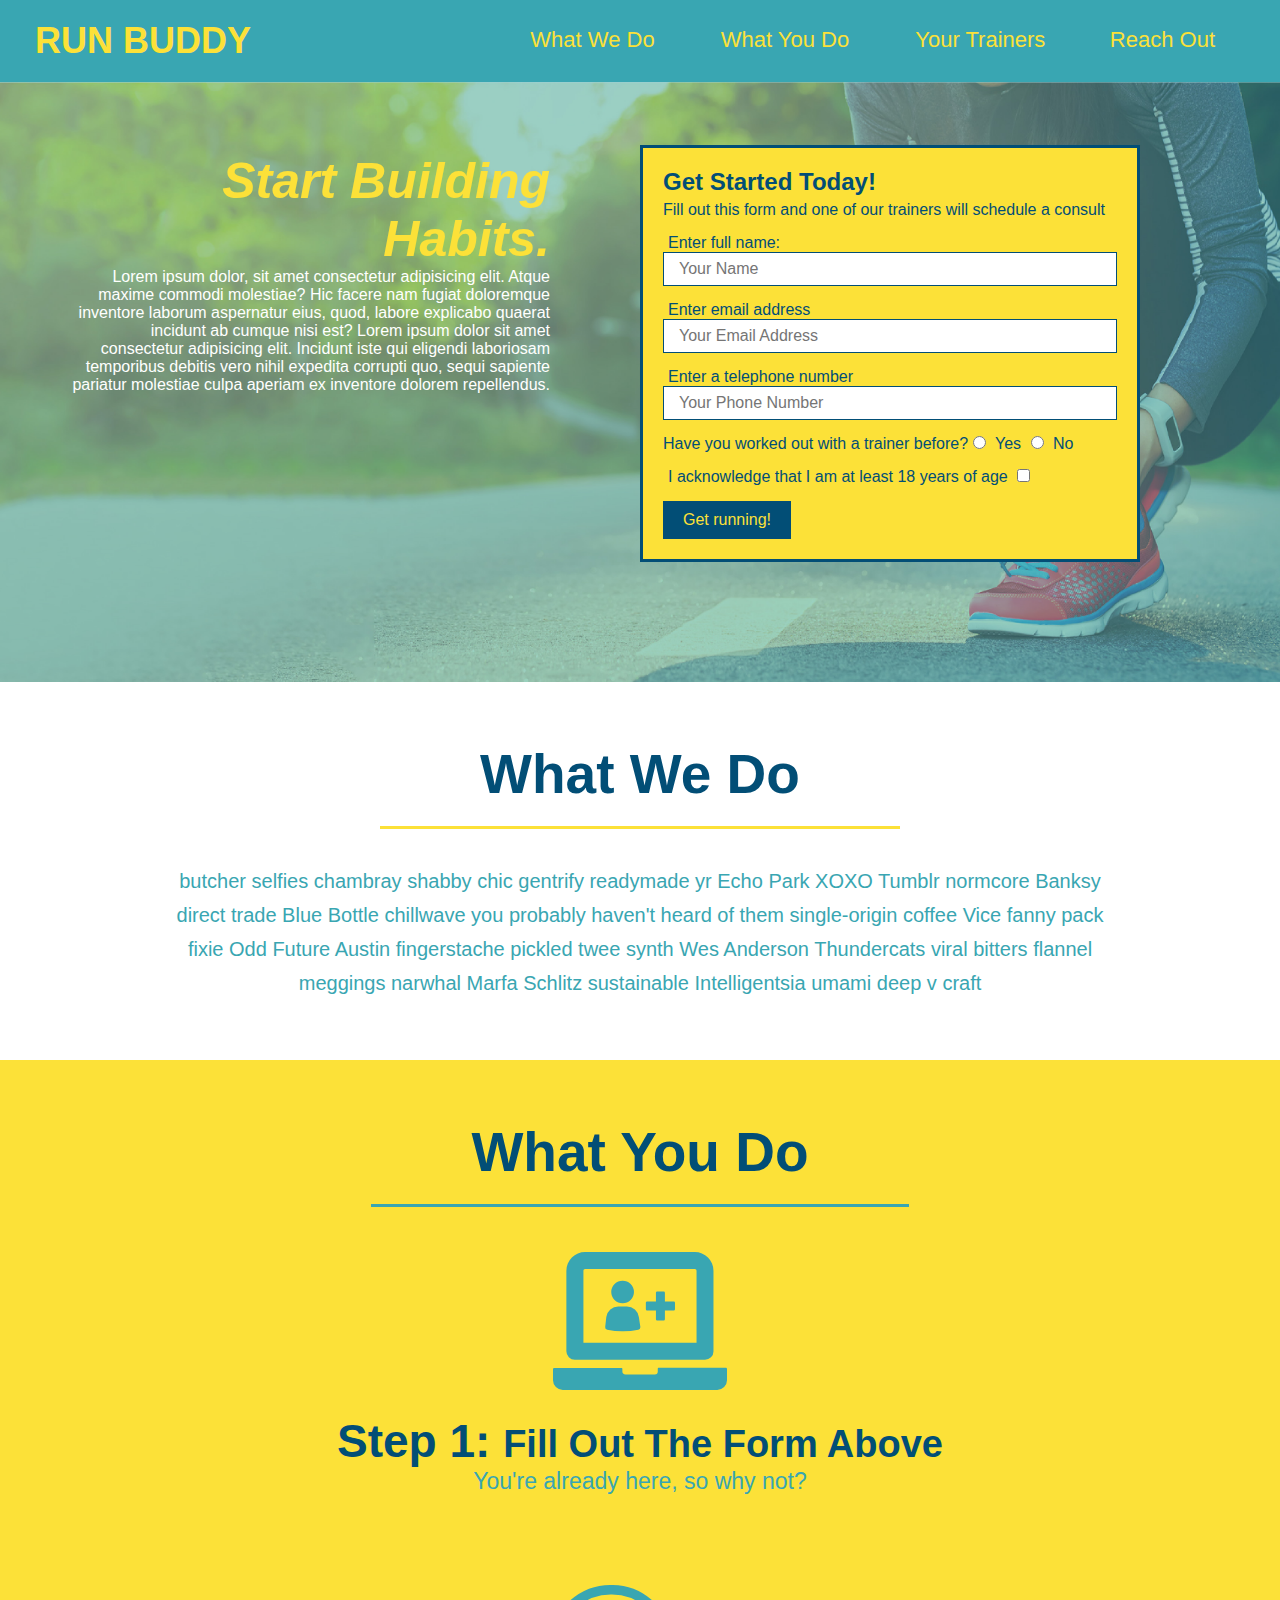
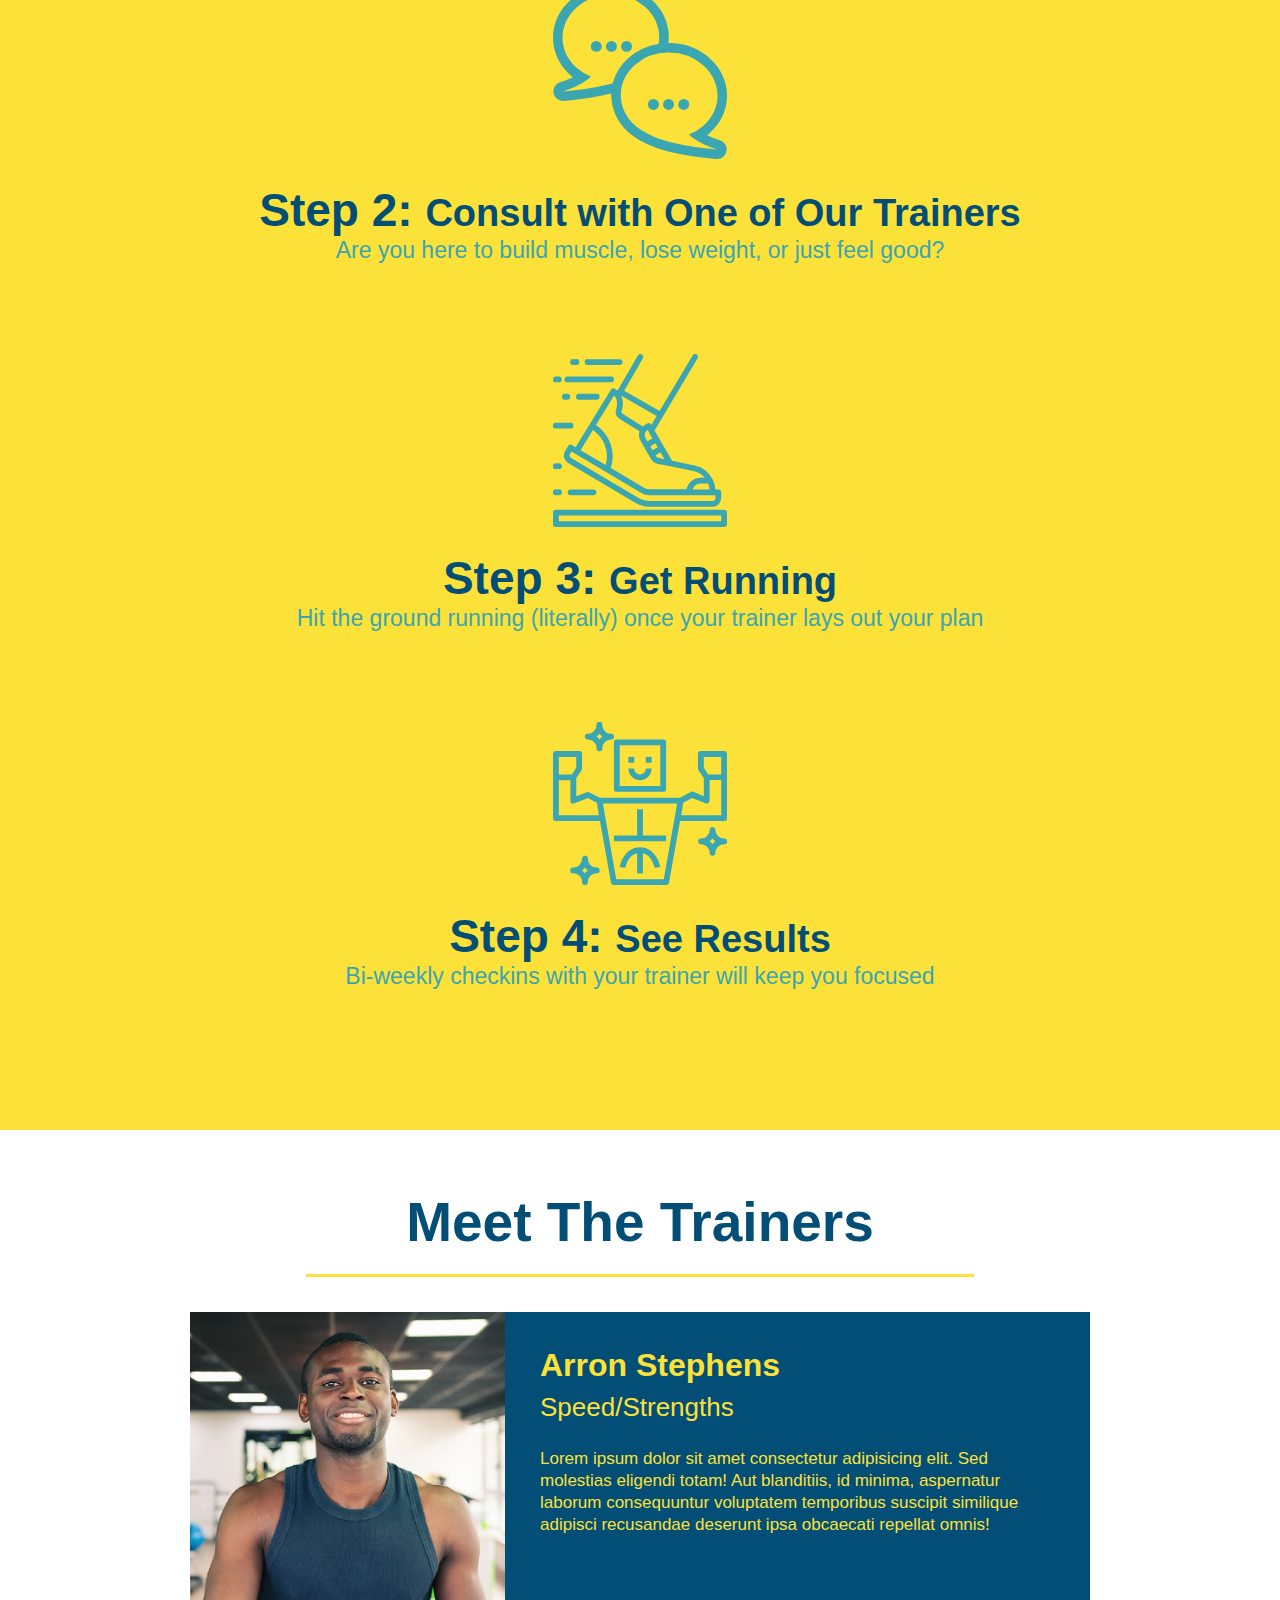
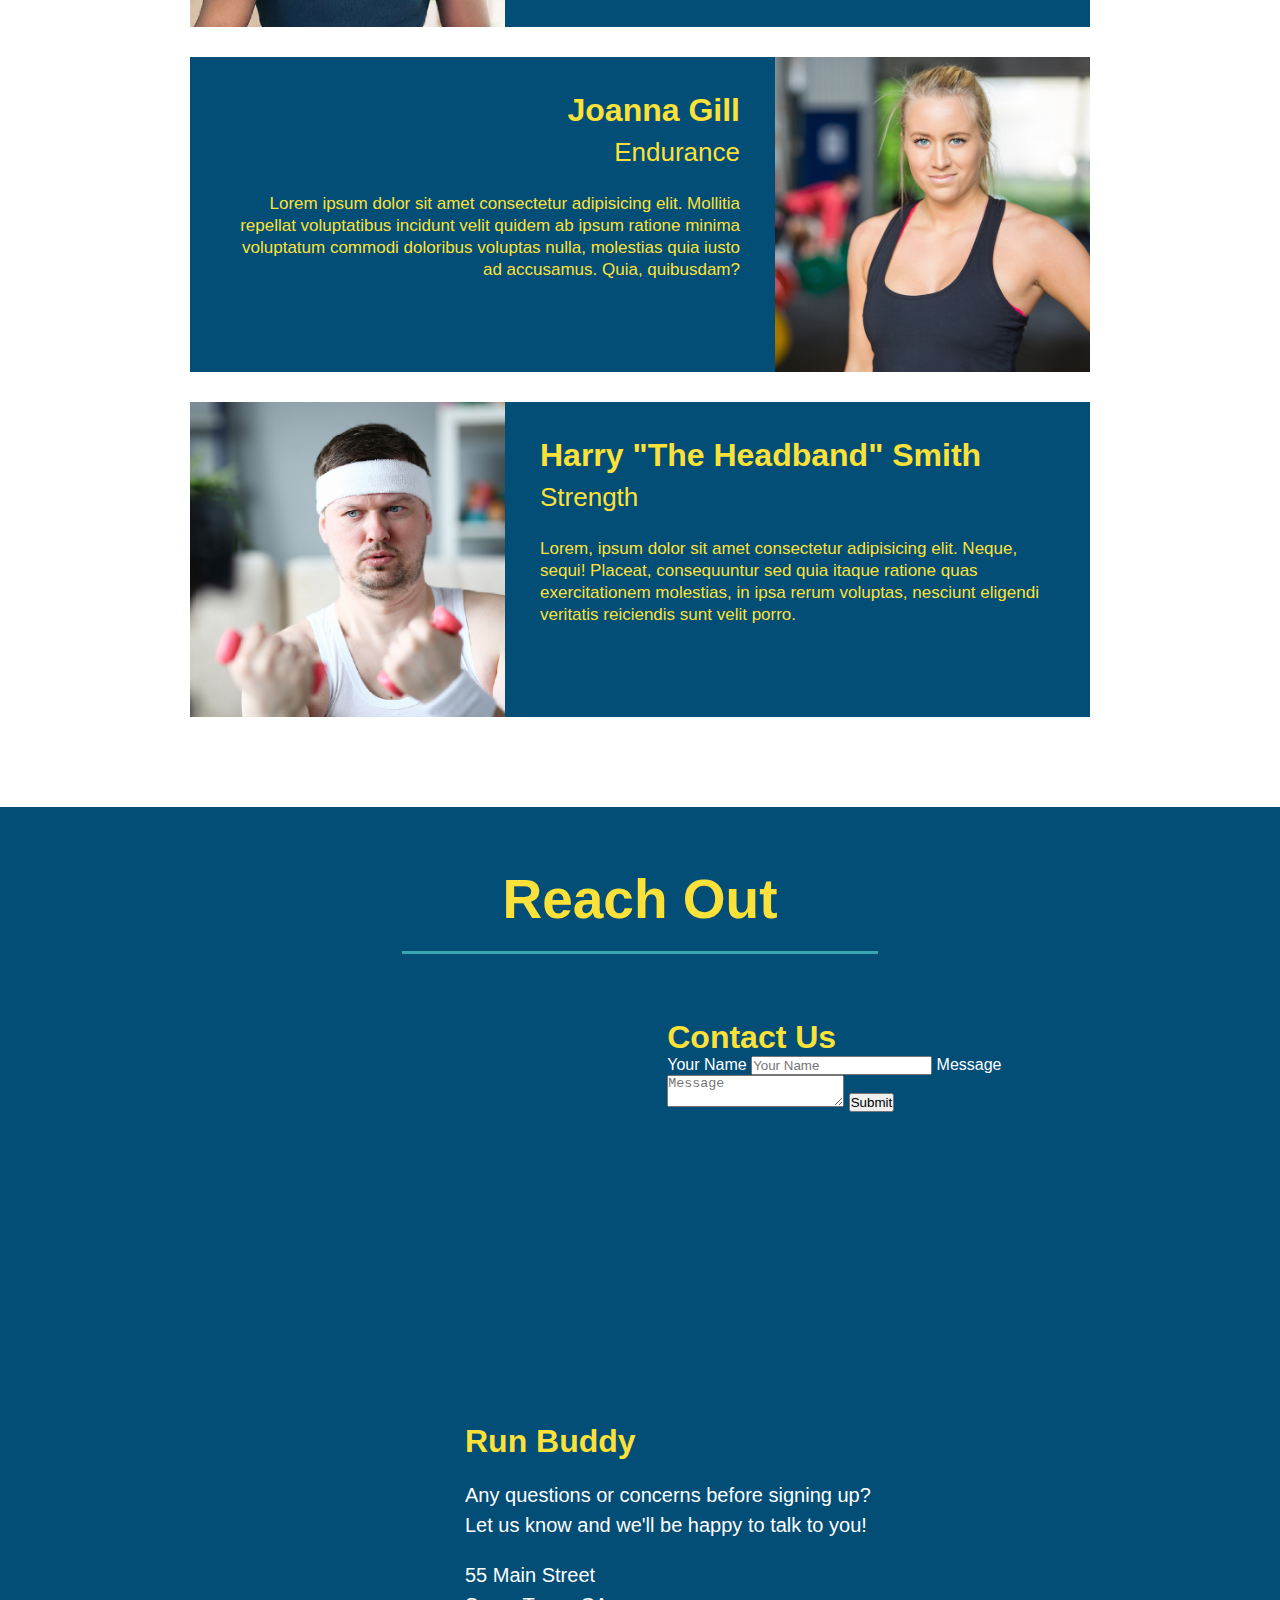
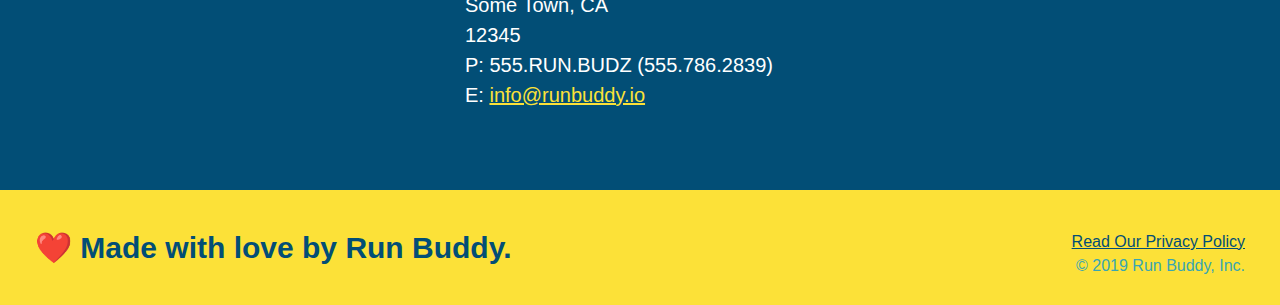
==== index.html @ f9da1b20 "add contact form" ====
<!DOCTYPE html>
<html lang="en">

<head>
    <meta charset="UTF-8" />
    <title> Run Buddy </title>
    <link rel="stylesheet" href="./assets/css/style.css"/>
</head>

<body>
<!-- navigation-->
    <header>
        <h1> 
            <a href="/">RUN BUDDY</a>
        </h1>
        <nav>
            <!--unordered list element-->
            <ul>
                <!--list item element-->
                <li>
                    <!-- anchor element-->
                    <a href="#what-we-do"> What We Do </a>
                </li>
                <li>
                    <a href="#what-you-do"> What You Do </a>
                </li>
                <li>
                    <a href="#your-trainers">Your Trainers</a>
                </li>
                <li>
                    <a href="#reach-out"> Reach Out</a>
                </li>
            </ul>
        </nav>
    </header>

<!--hero/jumbotron-->
    <section class="hero">
        <div class="hero-text">
            <h1> Start Building <br> Habits. </h1>
            <p> Lorem ipsum dolor, sit amet consectetur adipisicing elit. Atque maxime commodi molestiae? Hic facere nam fugiat doloremque inventore laborum aspernatur eius, quod, labore explicabo quaerat incidunt ab cumque nisi est? Lorem ipsum dolor sit amet consectetur adipisicing elit. Incidunt iste qui eligendi laboriosam temporibus debitis vero nihil expedita corrupti quo, sequi sapiente pariatur molestiae culpa aperiam ex inventore dolorem repellendus.</p>
        </div>
        <div class="hero-form">
            <h3> Get Started Today! </h3>
            <p> Fill out this form and one of our trainers will schedule a consult</p>
            <!--Add form element-->
            <form>
                <label for="name"> Enter full name: </label>
                <input type="text" placeholder="Your Name" name="name" id="name" class="form-input"/>
            
                <label for="email"> Enter email address </label>
                <input type="email" placeholder="Your Email Address" name="email" id="email" class="form-input"/>
                
                <label for="phone"> Enter a telephone number </label>
                <input type="tel" placeholder="Your Phone Number" name="phone" id="phone" class="form-input"/>
                <p>
                    Have you worked out with a trainer before?
                    <input type="radio" name="trainer-confirm" id="trainer-yes"/>
                    <label for="trainer-yes"> Yes </label>

                    <input type="radio" name="trainer-confirm" id="trainer-no"/>
                    <label for="trainer-no"> No </label>

                </p>
                <p>
                    <label for="age">I acknowledge that I am at least 18 years of age</label>
                    <input type="checkbox" name="age-18" id="age"/>
                </p>
                <button type="submit">
                    Get running!
                </button>    
            </form>
        </div>
    </section>


    <!--"What We Do" section-->
    <section id="what-we-do" class="intro">
        <h2 class="section-title primary-border">What We Do</h2>
        <p>
            butcher selfies chambray shabby chic gentrify readymade yr Echo Park XOXO Tumblr normcore Banksy direct trade Blue Bottle chillwave you probably haven't heard of them single-origin coffee Vice fanny pack fixie Odd Future Austin fingerstache pickled twee synth Wes Anderson Thundercats viral bitters flannel meggings narwhal Marfa Schlitz sustainable Intelligentsia umami deep v craft
        </p>
     </section>

    <!-- "What You Do" section-->
    <section id="what-you-do" class ="steps">
        <h2 class="section-title secondary-border"> What You Do </h2>
        <div>
            <img src="./assets/images/step-1.svg" alt=""/>
            <h3> Step 1: <span>Fill Out The Form Above</span></h3>
            <p> You're already here, so why not?</p>
        </div>

        <div>
            <img src="./assets/images/step-2.svg" alt=""/>
            <h3> Step 2: <span>Consult with One of Our Trainers</span></h3>
            <p> Are you here to build muscle, lose weight, or just feel good?</p>
        </div>
        <div>
            <img src="./assets/images/step-3.svg" alt=""/>
            <h3> Step 3: <span>Get Running </span></h3>
            <p> Hit the ground running (literally) once your trainer lays out your plan</p>
        </div>

        <div>
            <img src="./assets/images/step-4.svg" alt="">
            <h3>Step 4: <span>See Results</span></h3>
            <p> Bi-weekly checkins with your trainer will keep you focused </p>
        </div>
    </section>

    <!-- Meet the trainers section-->
    <section id="your-trainers" class="trainers">
        <h2 class="section-title primary-border"> Meet The Trainers</h2>
        <article class="trainer">
            <img src="./assets/images/trainer-1.jpg" alt="Arron Stephens in his workout clothes, ready to pump iron"/>
            <div class="trainer-bio text-left">
                <h3> Arron Stephens</h3>
                <h4>Speed/Strengths</h4>
                <p>
                    Lorem ipsum dolor sit amet consectetur adipisicing elit. Sed molestias eligendi totam! Aut blanditiis, id minima, aspernatur laborum consequuntur voluptatem temporibus suscipit similique adipisci recusandae deserunt ipsa obcaecati repellat omnis!
                </p>
            </div>
        </article>
        <!--2nd trainer-->
        <article class="trainer">
            <div class="trainer-bio text-right">
                <h3>Joanna Gill</h3>
                <h4>Endurance</h4>
                <p>
                    Lorem ipsum dolor sit amet consectetur adipisicing elit. Mollitia repellat voluptatibus incidunt velit quidem ab ipsum ratione minima voluptatum commodi doloribus voluptas nulla, molestias quia iusto ad accusamus. Quia, quibusdam?    
                </p>
            </div>
            <img src="./assets/images/trainer-2.jpg" alt="Joanna Gill cooling off after work out"/>
        </article>
        <!--3rd trainer-->
        <article class="trainer">
            <img src="./assets/images/trainer-3.jpg" alt="Harry Smith wearing a headband and lifting comically small pink weights"/>
            <div class="trainer-bio text-left">
                <h3>Harry "The Headband" Smith</h3>
                <h4>Strength</h4>
                <p>
                    Lorem, ipsum dolor sit amet consectetur adipisicing elit. Neque, sequi! Placeat, consequuntur sed quia itaque ratione quas exercitationem molestias, in ipsa rerum voluptas, nesciunt eligendi veritatis reiciendis sunt velit porro.
                </p>
            </div>
        </article>
    </section>

    <!-- Reach Out section-->
    <section id="reach-out" class="contact">
        <h2 class="section-title secondary-border"> Reach Out</h2>
        <div class="contact-info">
            <iframe 
                src="https://www.google.com/maps/embed?pb=!1m18!1m12!1m3!1d3169.466794330399!2d-121.89116904883451!3d37.4024402411669!2m3!1f0!2f0!3f0!3m2!1i1024!2i768!4f13.1!3m3!1m2!1s0x808fced178189069%3A0x6130d2761f9310ba!2sPactech!5e0!3m2!1sen!2sus!4v1647303115667!5m2!1sen!2sus"  
                style="border:0;" 
                allowfullscreen="" 
                loading="lazy">
            </iframe>
            <div class="contact-form">
                <h3> Contact Us </h3>
                <form>
                    <label for="contact-name"> Your Name </label>
                    <input type="text" id="contact-name" placeholder="Your Name"/>

                    <label for="contact-message"> Message </label>
                    <textarea id="contact-message" placeholder="Message"></textarea>
                    <button type="submit"> Submit </button>
                </form>
            </div>
            <div>
                <h3> Run Buddy</h3>
                <p> 
                    Any questions or concerns before signing up? 
                    <br/>
                    Let us know and we'll be happy to talk to you!
                </p>
                <address>
                55 Main Street <br/>
                Some Town, CA <br/>
                12345 <br/>
                P: 555.RUN.BUDZ (555.786.2839)<br/>
                E: <a href="mailto:info@runbuddy.io"> info@runbuddy.io</a>
                </address> 
            </div>   
    
        </div>
    </section>

    <!--Footer-->
    <footer>
        <h2>❤️ Made with love by Run Buddy.</h2>
        <div>
            <a href="./privacy-policy.html"> Read Our Privacy Policy </a><br/>
            &copy; 2019 Run Buddy, Inc.
        </div>
    </footer>
</body>
    
</html>
---- assets/css/style.css ----
*{
    margin: 0;
    padding: 0;
    box-sizing: border-box;
}
header{
    padding: 20px 35px;
    background-color:#39a6b2;
}

body{
    color:#39a6b2;
    font-family: Helvetica, Arial, sans-serif;
}
header h1{
    font-weight: bold;
    font-size: 36px;
    color: #fce138;
    margin: 0;
    display: inline;
}
header a{
    text-decoration:none;
    color: #fce138;
}
header nav{
    float:right;
    margin: 7px 0;
}
header nav ul li{
    display:inline;
}
header nav ul li a{
    margin: 0 30px;
    font-weight: lighter;
    font-size: 22px;
}
footer{
    background: #fce138;
    width: 100%;
    padding: 40px 35px;
}
footer h2{
    display: inline;
    color: #024e76;
    font-size: 30px;
    margin: 0;
}
footer div{
    float: right;
    line-height: 1.5;
    text-align: right;
}
footer a{
    color: #024e76;
}
section{
    padding: 60px;
}
.hero{
    background-image: url("../images/hero-bg.jpg");
    height: 600px;
    background-size: cover;
    background-position: center;
    position: relative;
}

.hero-text{
    text-align: right;
    padding: 10px;
    width: 500px;
    position: relative;
    right: 0px;
}

.hero-text h1 {
    font-size: 50px;
    color:#fce138;
    font-style: italic; 
    font-weight: bold;
    margin: 0;
    display: inline;
}

.hero-text p{
    color: white;
}

.hero-form{
    color: #024e76;
    background-color: #fce138;
    padding: 20px;
    width: 500px;
    border: solid 3px #024e76;
    position: absolute;
    bottom: 120px;
    right: 140px;
}
.hero-form p{
    margin: 5px 0 15px 0;
}
.hero-form h3{
    margin: 0;
    font-size: 24px;
}
.form-input {
    font-size: 16px;
    border: solid 1px #024e76;
    display: block;
    padding: 7px 15px;
    color: #024e76;
    width: 100%;
    margin-bottom: 15px;
}
.hero-form label{
    margin: 0 5px;
}
.hero-form button{
    color: #fce138;
    background-color: #024e76;
    border: none;
    padding: 10px 20px;
    font-size: 16px;
}

.section-title{
    font-size: 55px;
    color: #024e76;
    margin-bottom: 35px;
    padding: 0 100px 20px 100px;
    border-bottom: 3px solid;
    display: inline-block;
}

.primary-border{
    border-color: #fce138;
}

.secondary-border{
    border-color: #39a6b2;
}
.intro{
    text-align: center;
}

.intro p{
    line-height: 1.7;
    color: #39a6b2;
    width: 80%;
    font-size: 20px;
    margin: 0 auto;
}

.steps{
    text-align: center;
    background-color:#fce138;
}
.steps div{
    margin-bottom: 80px;
}
.steps img{
    width: 15%;
    margin: 10px 0;
}
.steps h3{
    color: #024e76;
    font-size: 46px;
    margin-top: 10px;
}
.steps p{
    color: #39a6b2;
    font-size: 23px;
}
.steps span{
    font-size: 38px;
}

.trainers{
   text-align: center;
}
.trainer{
    width: 900px;
    margin: 0 auto 30px auto;
    background: #024e76;
    color: #fce138;
    overflow: auto;
}
.trainer img{
    width: 35%;
    float:left;
}
.trainer-bio{
    padding: 35px;
    float:left;
    width: 65%;
}
.text-left{
    text-align: left;
}
.text-right{
    text-align: right;
}
.trainer-bio h3{
    font-size: 32px;
    margin-bottom: 8px;
}
.trainer-bio h4{
    font-weight: lighter;
    font-size: 26px;
    margin-bottom: 25px;
}
.trainer-bio p{
    font-size: 17px;
    line-height: 1.3;
}

.contact{
    background-color:#024e76;
    text-align: center;
}
.contact h2{
    color:#fce138;
}
.contact-info iframe{
    width: 400px;
    height: 400px;
}
.contact-info div{
    width: 410px;
    display: inline-block;
    vertical-align: top;
    text-align: left;
    margin: 30px 0 0 60px;
    color: white;
}
.contact-info h3{
    color: #fce138;
    font-size: 32px;
}
.contact-info p, .contact-info address{
    margin: 20px 0;
    line-height: 1.5;
    font-size: 20px;
    font-style: normal;
}
.contact-info a{
    color: #fce138;
}
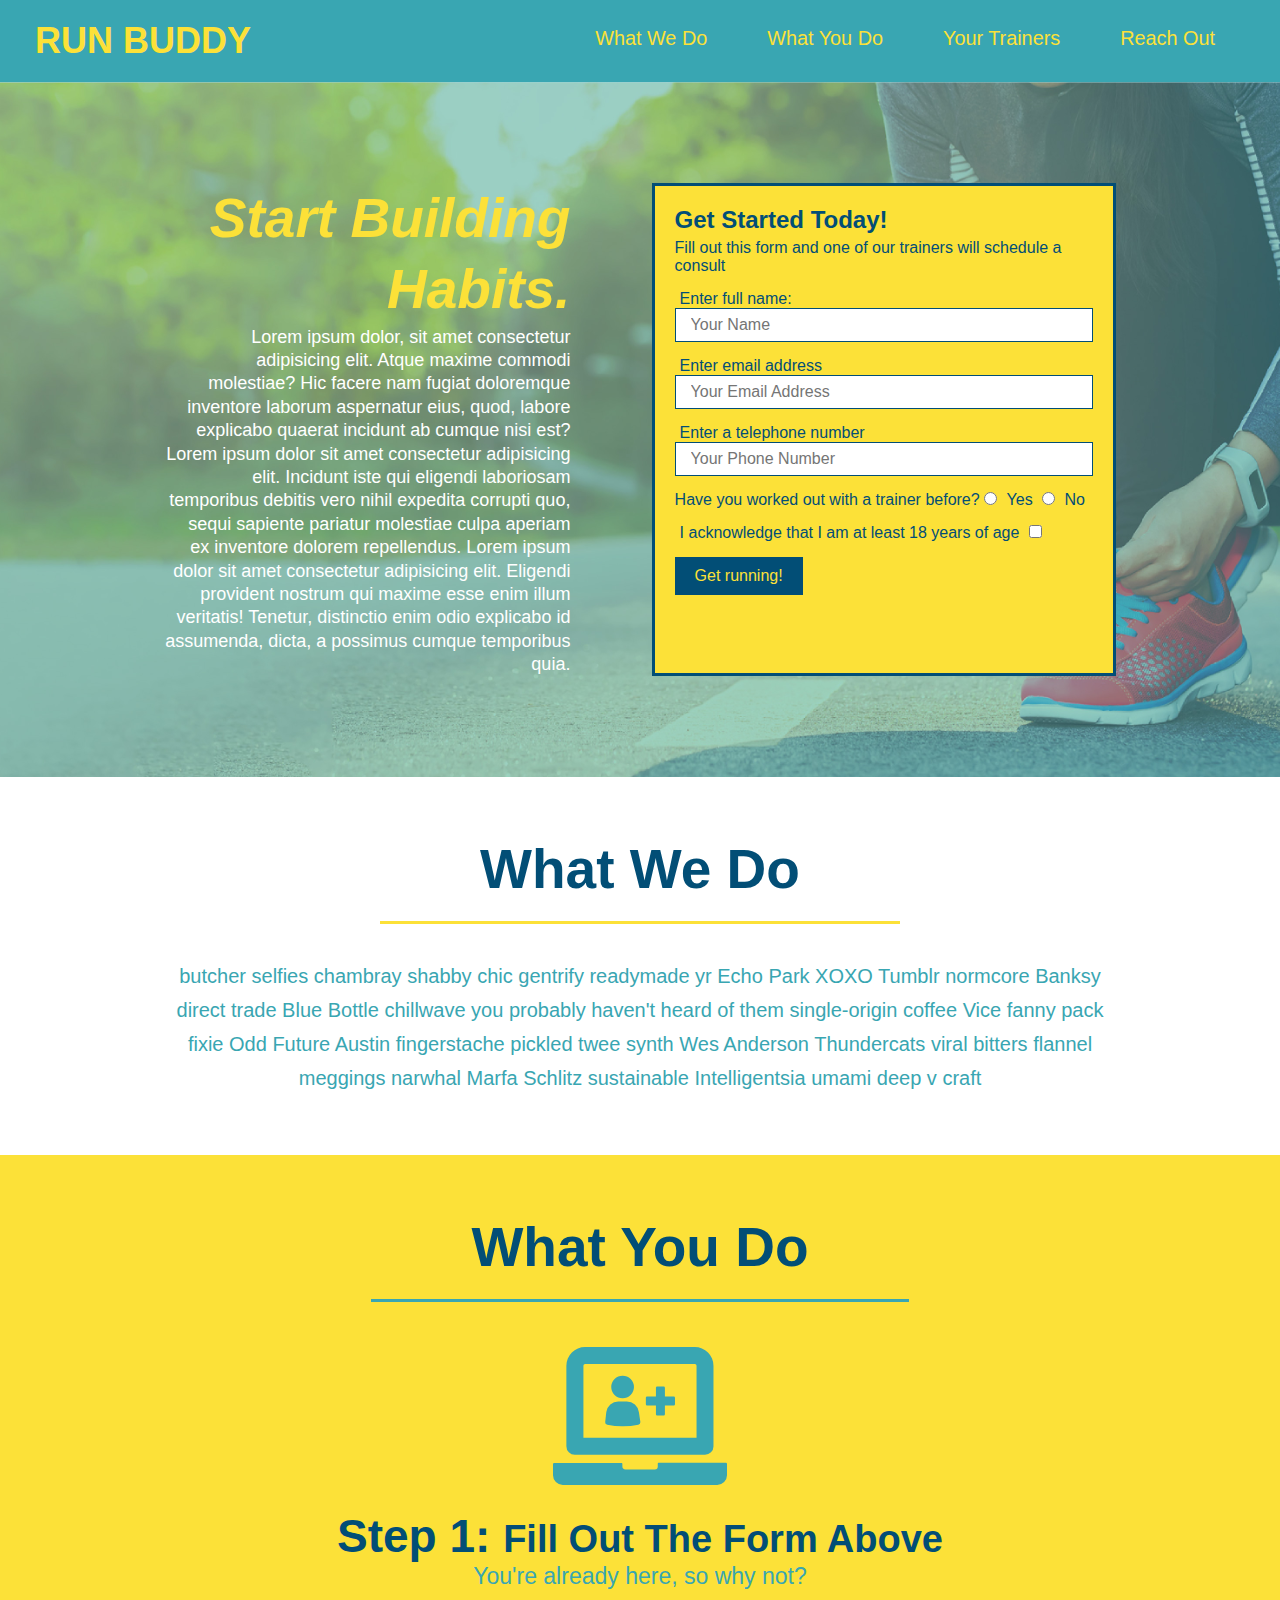
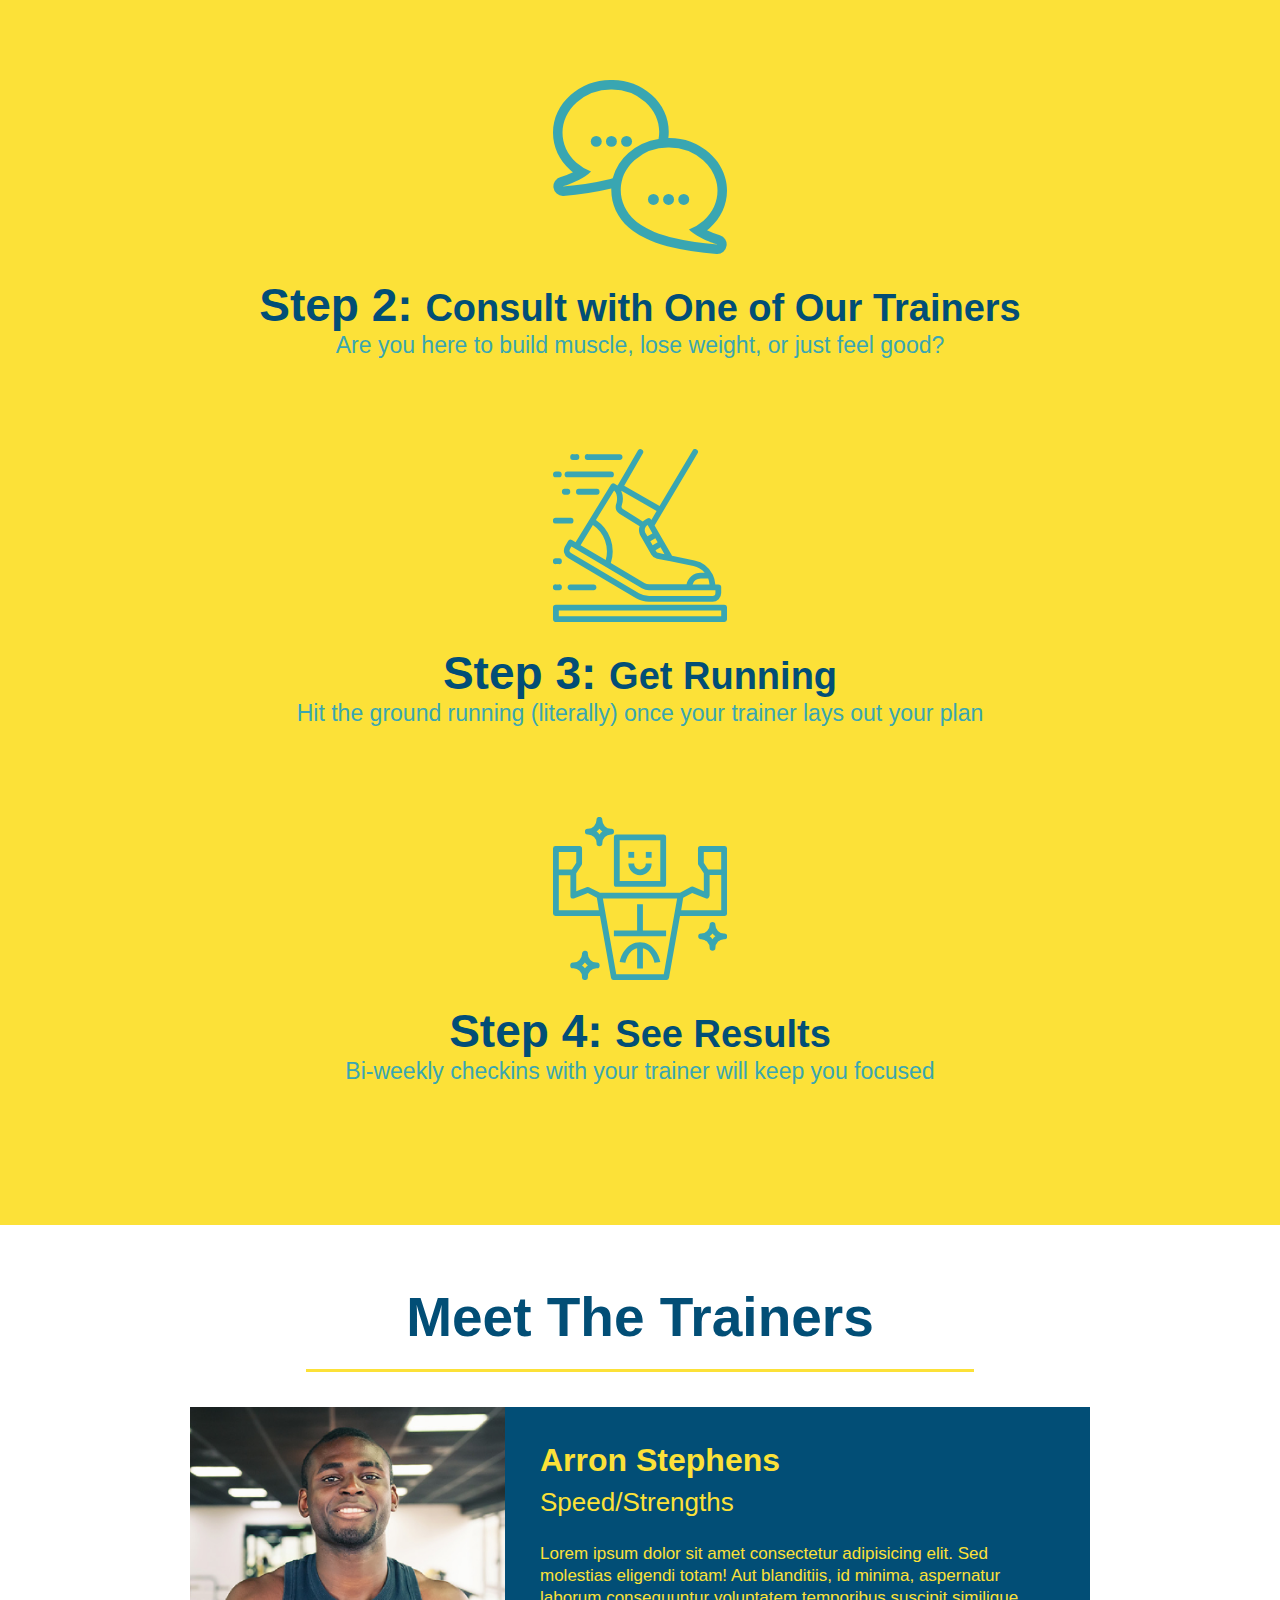
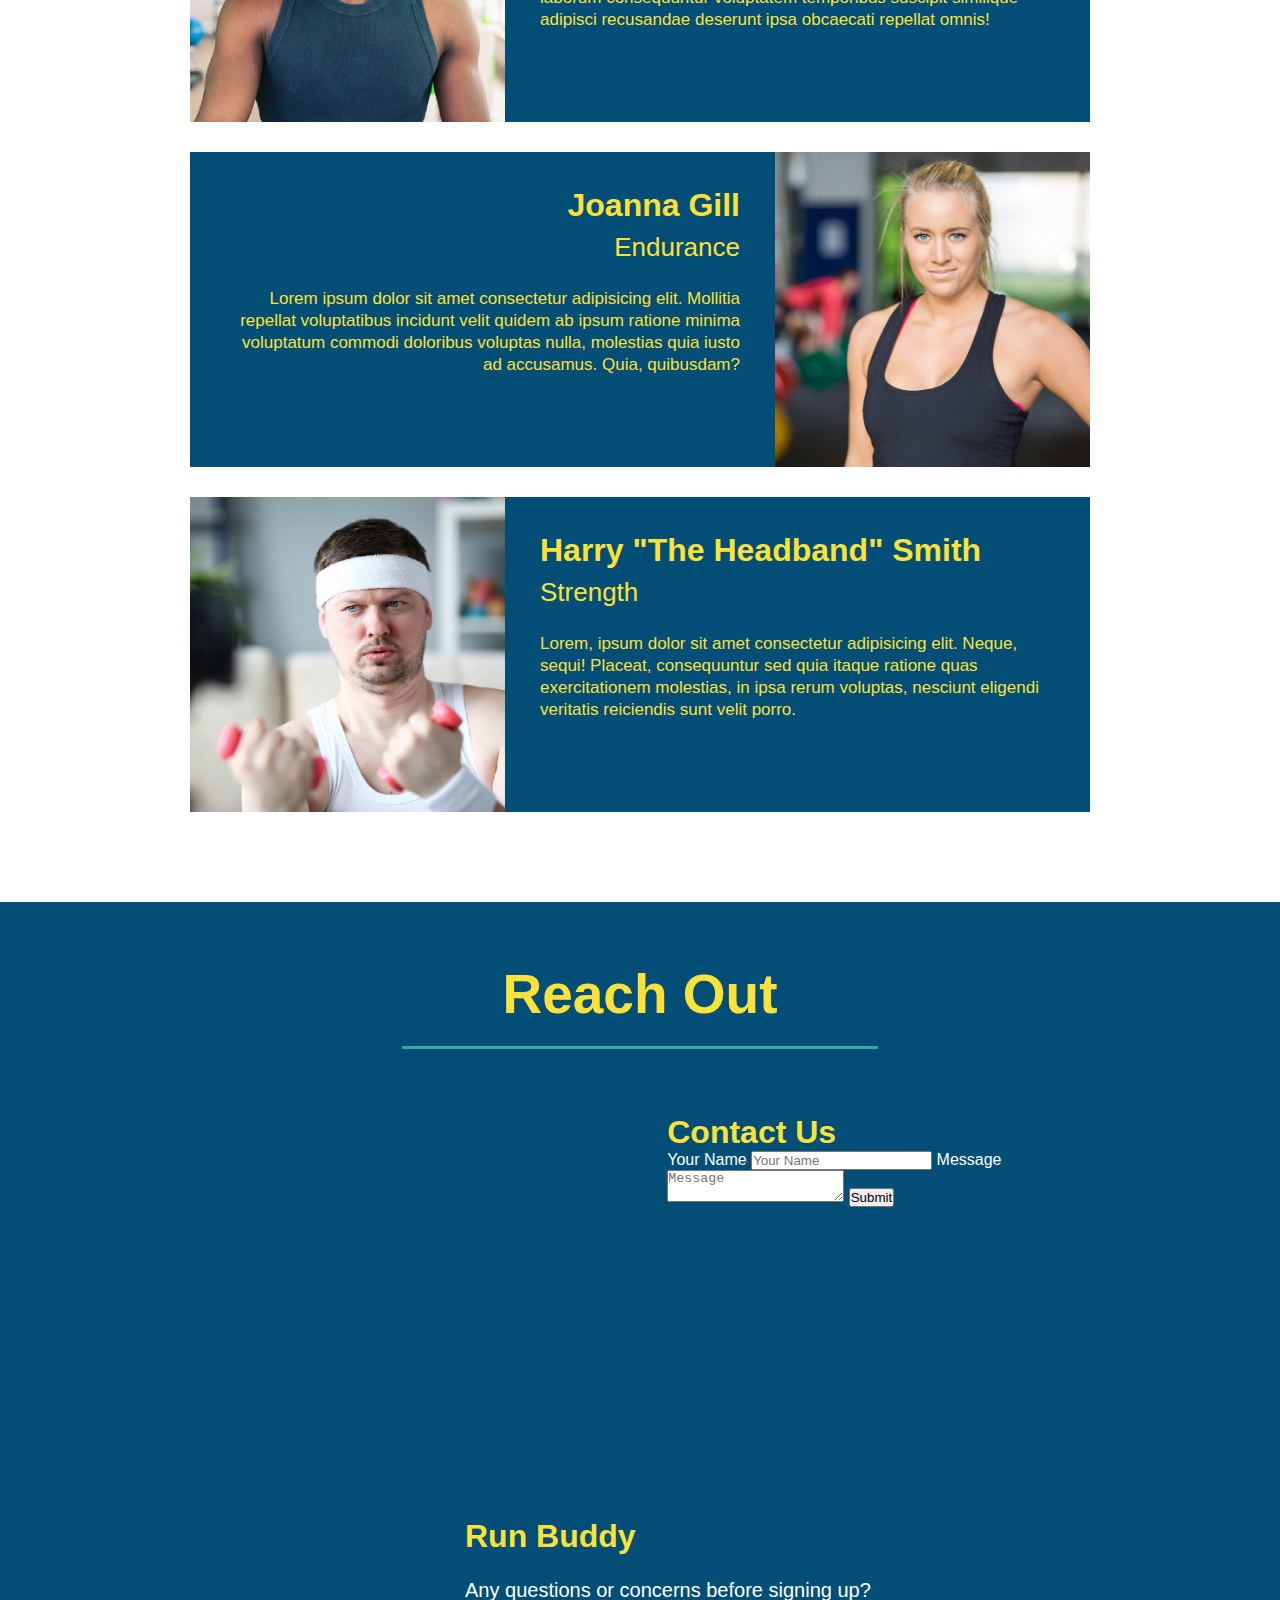
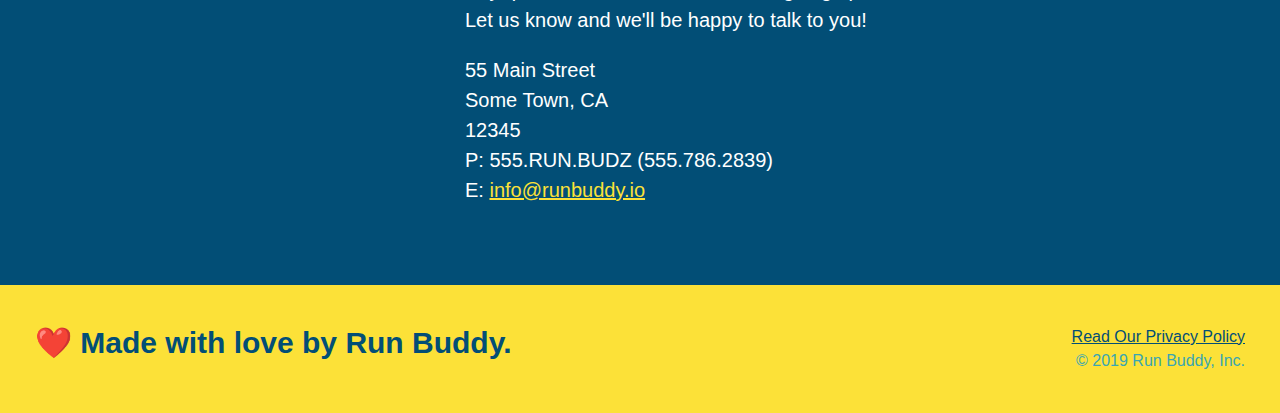
==== commit 8ebbee95: "add flexbox to hero section" ====
--- a/index.html
+++ b/index.html
@@ -37,8 +37,11 @@
 <!--hero/jumbotron-->
     <section class="hero">
         <div class="hero-text">
-            <h1> Start Building <br> Habits. </h1>
-            <p> Lorem ipsum dolor, sit amet consectetur adipisicing elit. Atque maxime commodi molestiae? Hic facere nam fugiat doloremque inventore laborum aspernatur eius, quod, labore explicabo quaerat incidunt ab cumque nisi est? Lorem ipsum dolor sit amet consectetur adipisicing elit. Incidunt iste qui eligendi laboriosam temporibus debitis vero nihil expedita corrupti quo, sequi sapiente pariatur molestiae culpa aperiam ex inventore dolorem repellendus.</p>
+            <h2> Start Building Habits. </h2>
+            <p> Lorem ipsum dolor, sit amet consectetur adipisicing elit. Atque maxime commodi molestiae? Hic facere nam fugiat doloremque inventore laborum aspernatur eius, quod, labore explicabo quaerat incidunt ab cumque nisi est? Lorem ipsum dolor sit amet consectetur adipisicing elit. 
+                Incidunt iste qui eligendi laboriosam temporibus debitis vero nihil expedita corrupti quo, sequi sapiente pariatur molestiae culpa aperiam ex inventore dolorem repellendus.
+                Lorem ipsum dolor sit amet consectetur adipisicing elit. Eligendi provident nostrum qui maxime esse enim illum veritatis! Tenetur, distinctio enim odio explicabo id assumenda, dicta, a possimus cumque temporibus quia.
+            </p>
         </div>
         <div class="hero-form">
             <h3> Get Started Today! </h3>
--- a/assets/css/style.css
+++ b/assets/css/style.css
@@ -6,6 +6,9 @@
 header{
     padding: 20px 35px;
     background-color:#39a6b2;
+    display: flex;
+    justify-content: space-between;
+    flex-wrap: wrap;
 }
 
 body{
@@ -17,37 +20,40 @@
     font-size: 36px;
     color: #fce138;
     margin: 0;
-    display: inline;
 }
 header a{
     text-decoration:none;
     color: #fce138;
 }
 header nav{
-    float:right;
     margin: 7px 0;
 }
-header nav ul li{
-    display:inline;
+header nav ul{
+    display:flex;
+    flex-wrap:wrap;
+    justify-content: space-between;
+    align-items: center;
+    list-style: none;
 }
 header nav ul li a{
     margin: 0 30px;
     font-weight: lighter;
-    font-size: 22px;
+    font-size: 1.55vw;
 }
 footer{
     background: #fce138;
     width: 100%;
     padding: 40px 35px;
+    display: flex;
+    justify-content: space-between;
+    flex-wrap: wrap;
 }
 footer h2{
-    display: inline;
     color: #024e76;
     font-size: 30px;
     margin: 0;
 }
 footer div{
-    float: right;
     line-height: 1.5;
     text-align: right;
 }
@@ -59,42 +65,35 @@
 }
 .hero{
     background-image: url("../images/hero-bg.jpg");
-    height: 600px;
     background-size: cover;
     background-position: center;
-    position: relative;
+    display: flex;
+    justify-content: center;
+    flex-wrap:wrap;
 }
 
 .hero-text{
+    width: 35%;
     text-align: right;
-    padding: 10px;
-    width: 500px;
-    position: relative;
-    right: 0px;
-}
-
-.hero-text h1 {
-    font-size: 50px;
+    margin: 3.5%;
+    color: #fff;
+    font-size: 18px;
+    line-height: 1.3;
+}
+
+.hero-text h2{
+    font-style: italic;
+    font-size: 55px;
     color:#fce138;
-    font-style: italic; 
-    font-weight: bold;
-    margin: 0;
-    display: inline;
-}
-
-.hero-text p{
-    color: white;
 }
 
 .hero-form{
     color: #024e76;
     background-color: #fce138;
     padding: 20px;
-    width: 500px;
     border: solid 3px #024e76;
-    position: absolute;
-    bottom: 120px;
-    right: 140px;
+    width: 40%;
+    margin: 3.5%;
 }
 .hero-form p{
     margin: 5px 0 15px 0;
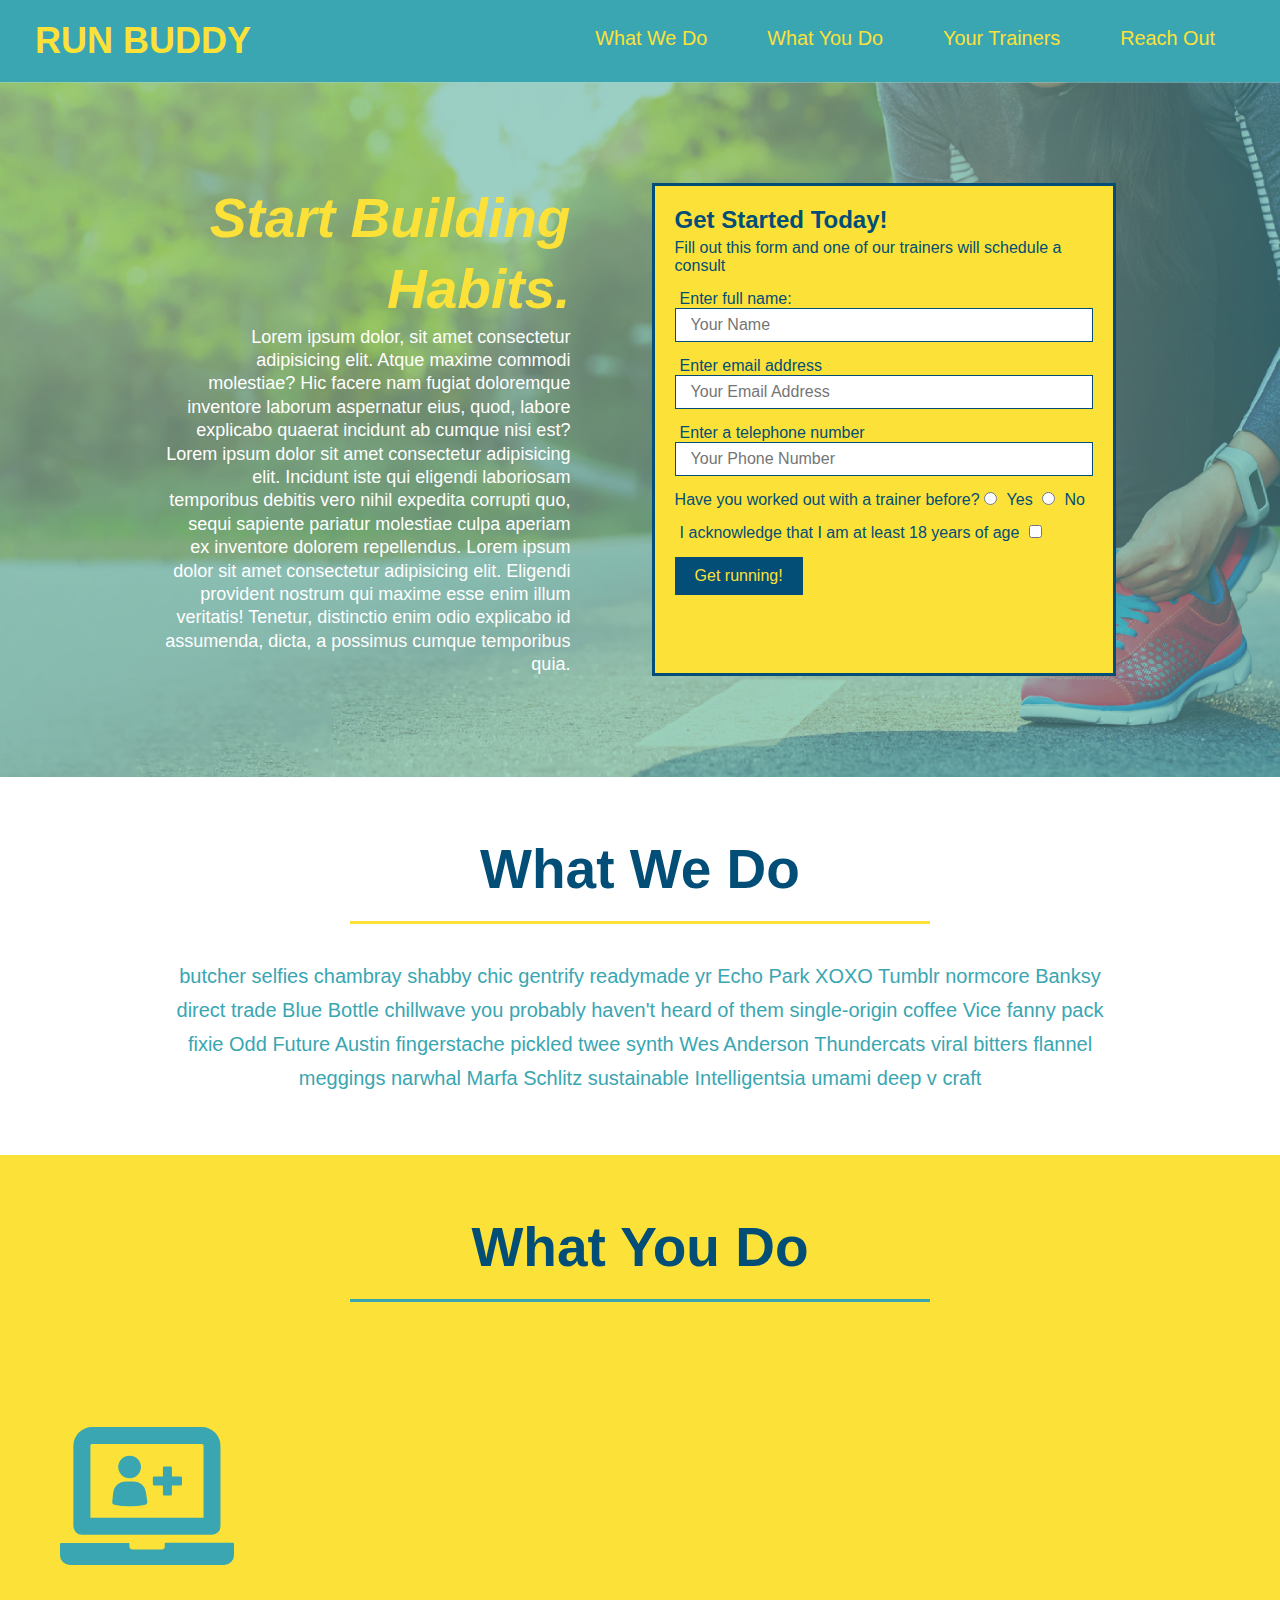
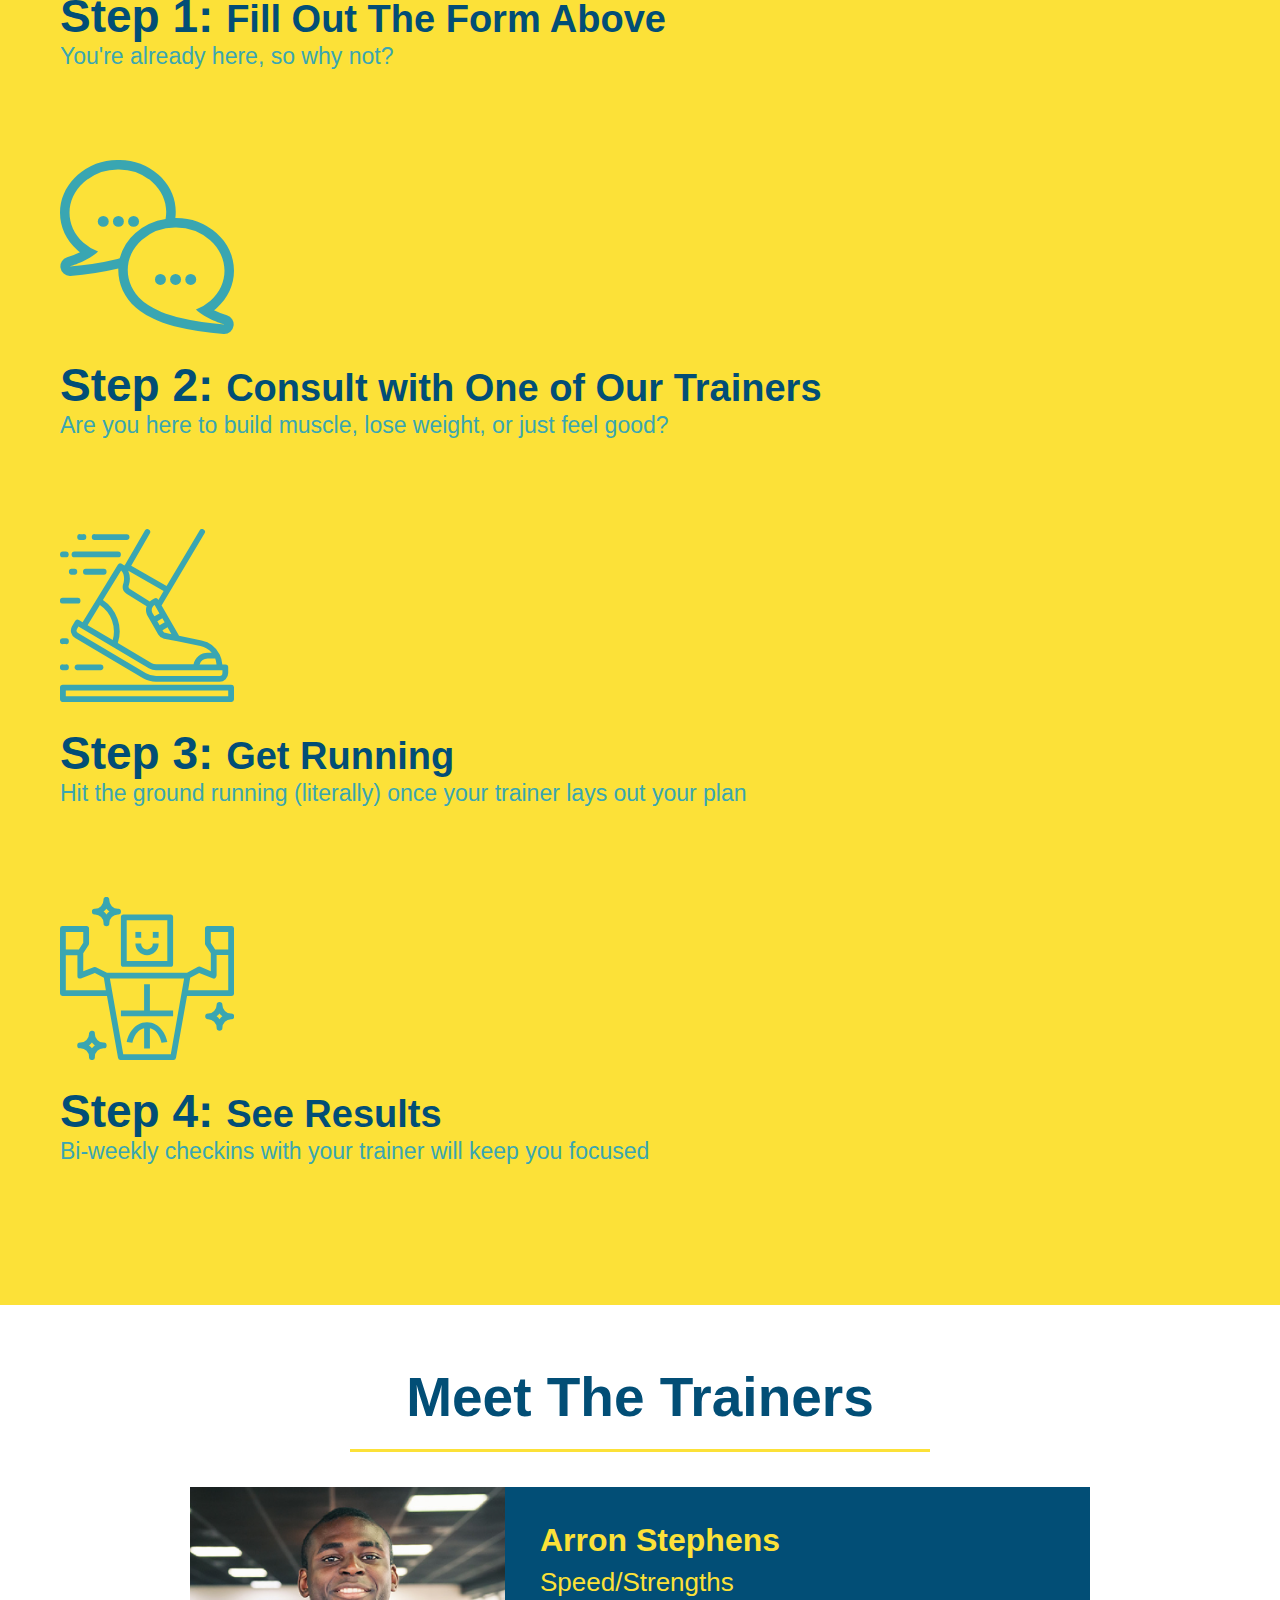
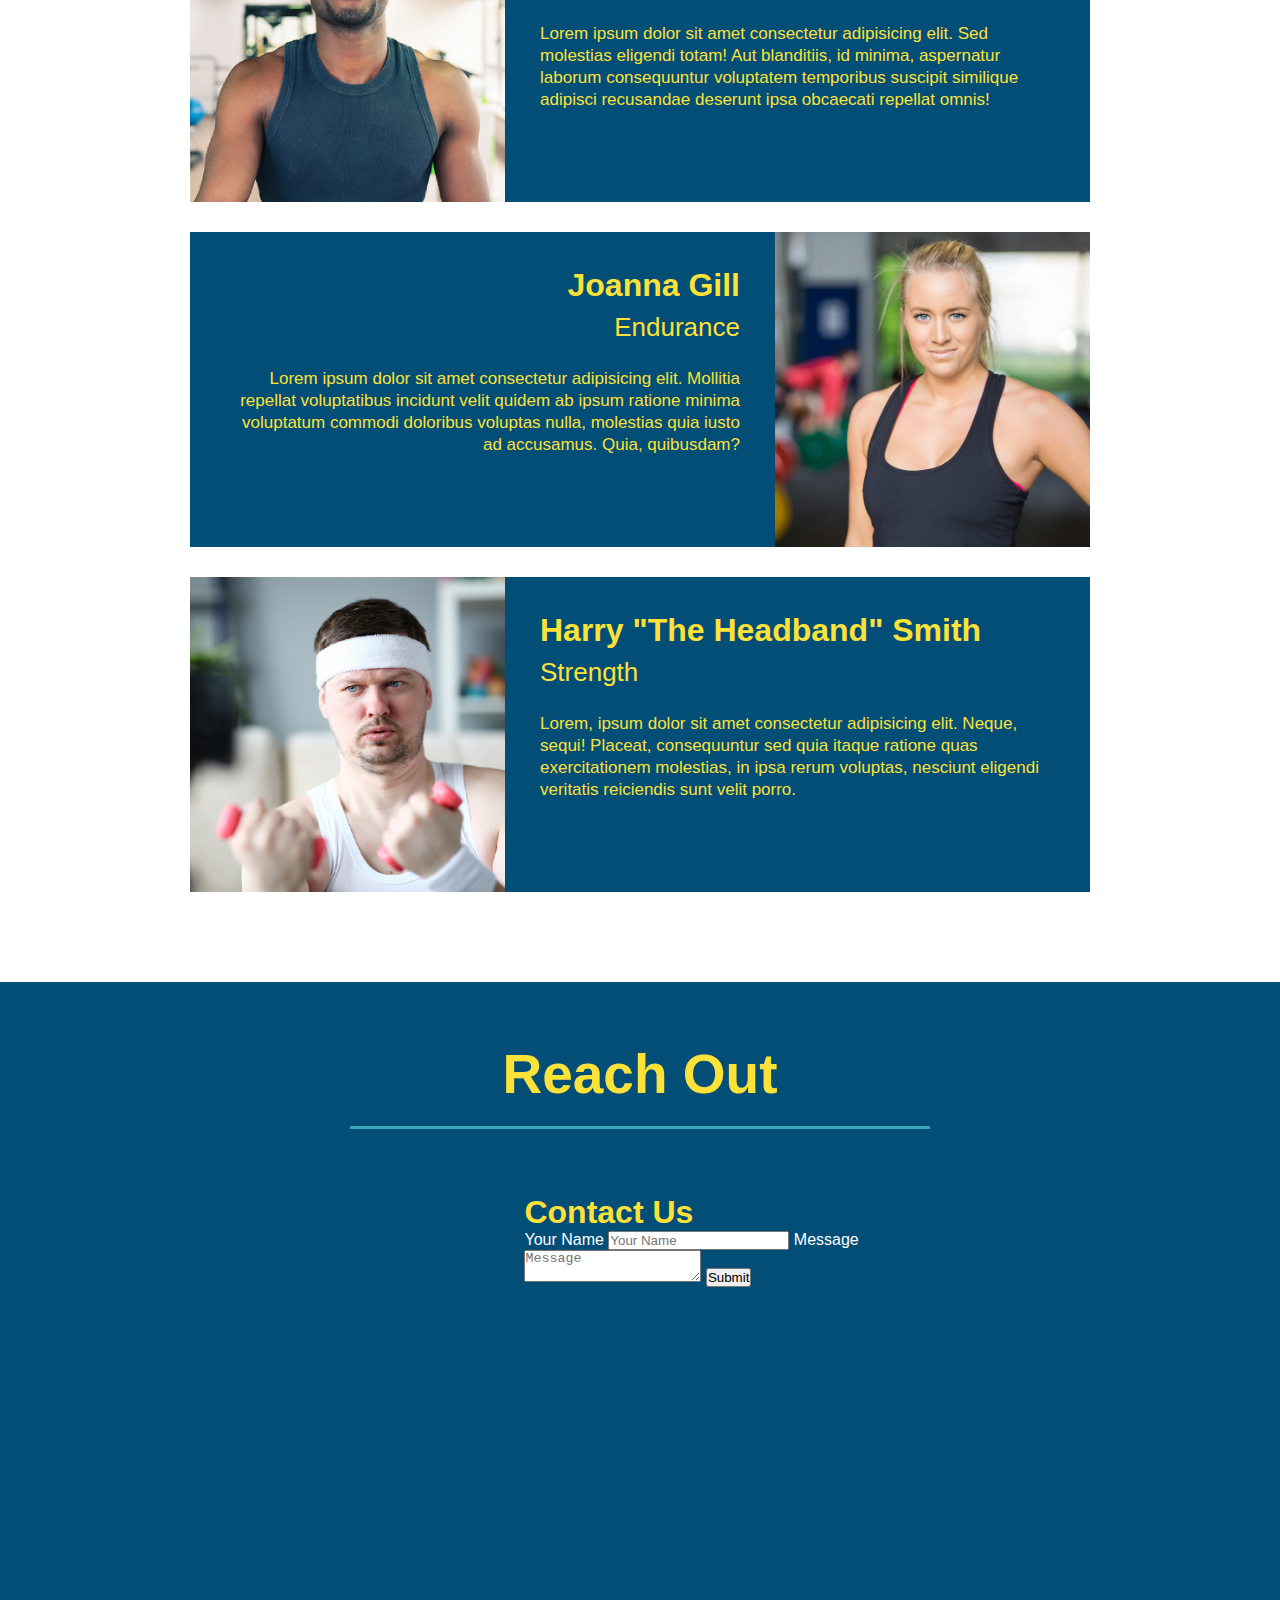
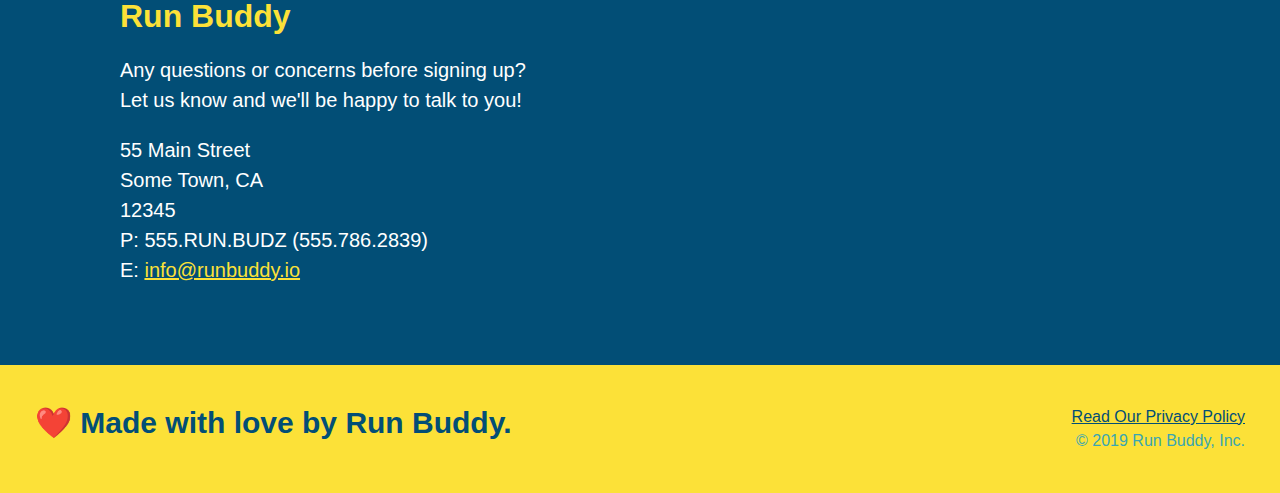
==== commit 9dcb7372: "add flexbox to section title" ====
--- a/index.html
+++ b/index.html
@@ -79,15 +79,21 @@
 
     <!--"What We Do" section-->
     <section id="what-we-do" class="intro">
-        <h2 class="section-title primary-border">What We Do</h2>
-        <p>
-            butcher selfies chambray shabby chic gentrify readymade yr Echo Park XOXO Tumblr normcore Banksy direct trade Blue Bottle chillwave you probably haven't heard of them single-origin coffee Vice fanny pack fixie Odd Future Austin fingerstache pickled twee synth Wes Anderson Thundercats viral bitters flannel meggings narwhal Marfa Schlitz sustainable Intelligentsia umami deep v craft
-        </p>
+        <div class="flex-row">
+            <h2 class="section-title primary-border">What We Do</h2>
+        </div>
+        <div class="flex-row">
+            <p>
+                butcher selfies chambray shabby chic gentrify readymade yr Echo Park XOXO Tumblr normcore Banksy direct trade Blue Bottle chillwave you probably haven't heard of them single-origin coffee Vice fanny pack fixie Odd Future Austin fingerstache pickled twee synth Wes Anderson Thundercats viral bitters flannel meggings narwhal Marfa Schlitz sustainable Intelligentsia umami deep v craft
+            </p>
+        </div>
      </section>
 
     <!-- "What You Do" section-->
     <section id="what-you-do" class ="steps">
-        <h2 class="section-title secondary-border"> What You Do </h2>
+        <div class="flex-row">
+            <h2 class="section-title secondary-border"> What You Do </h2>
+        </div>
         <div>
             <img src="./assets/images/step-1.svg" alt=""/>
             <h3> Step 1: <span>Fill Out The Form Above</span></h3>
@@ -114,7 +120,9 @@
 
     <!-- Meet the trainers section-->
     <section id="your-trainers" class="trainers">
-        <h2 class="section-title primary-border"> Meet The Trainers</h2>
+        <div class="flex-row">
+            <h2 class="section-title primary-border"> Meet The Trainers</h2>
+        </div>
         <article class="trainer">
             <img src="./assets/images/trainer-1.jpg" alt="Arron Stephens in his workout clothes, ready to pump iron"/>
             <div class="trainer-bio text-left">
@@ -151,7 +159,9 @@
 
     <!-- Reach Out section-->
     <section id="reach-out" class="contact">
-        <h2 class="section-title secondary-border"> Reach Out</h2>
+        <div class="flex-row">
+            <h2 class="section-title secondary-border"> Reach Out</h2>
+        </div>
         <div class="contact-info">
             <iframe 
                 src="https://www.google.com/maps/embed?pb=!1m18!1m12!1m3!1d3169.466794330399!2d-121.89116904883451!3d37.4024402411669!2m3!1f0!2f0!3f0!3m2!1i1024!2i768!4f13.1!3m3!1m2!1s0x808fced178189069%3A0x6130d2761f9310ba!2sPactech!5e0!3m2!1sen!2sus!4v1647303115667!5m2!1sen!2sus"  
--- a/assets/css/style.css
+++ b/assets/css/style.css
@@ -125,10 +125,11 @@
 .section-title{
     font-size: 55px;
     color: #024e76;
-    margin-bottom: 35px;
-    padding: 0 100px 20px 100px;
     border-bottom: 3px solid;
-    display: inline-block;
+    padding-bottom: 20px;
+    text-align: center;
+    margin: 0 auto 35px auto;
+    width: 50%;
 }
 
 .primary-border{
@@ -138,9 +139,7 @@
 .secondary-border{
     border-color: #39a6b2;
 }
-.intro{
-    text-align: center;
-}
+
 
 .intro p{
     line-height: 1.7;
@@ -148,10 +147,10 @@
     width: 80%;
     font-size: 20px;
     margin: 0 auto;
+    text-align: center;
 }
 
 .steps{
-    text-align: center;
     background-color:#fce138;
 }
 .steps div{
@@ -174,9 +173,6 @@
     font-size: 38px;
 }
 
-.trainers{
-   text-align: center;
-}
 .trainer{
     width: 900px;
     margin: 0 auto 30px auto;
@@ -199,6 +195,11 @@
 .text-right{
     text-align: right;
 }
+
+.flex-row{
+    display: flex;
+}
+
 .trainer-bio h3{
     font-size: 32px;
     margin-bottom: 8px;
@@ -215,7 +216,6 @@
 
 .contact{
     background-color:#024e76;
-    text-align: center;
 }
 .contact h2{
     color:#fce138;
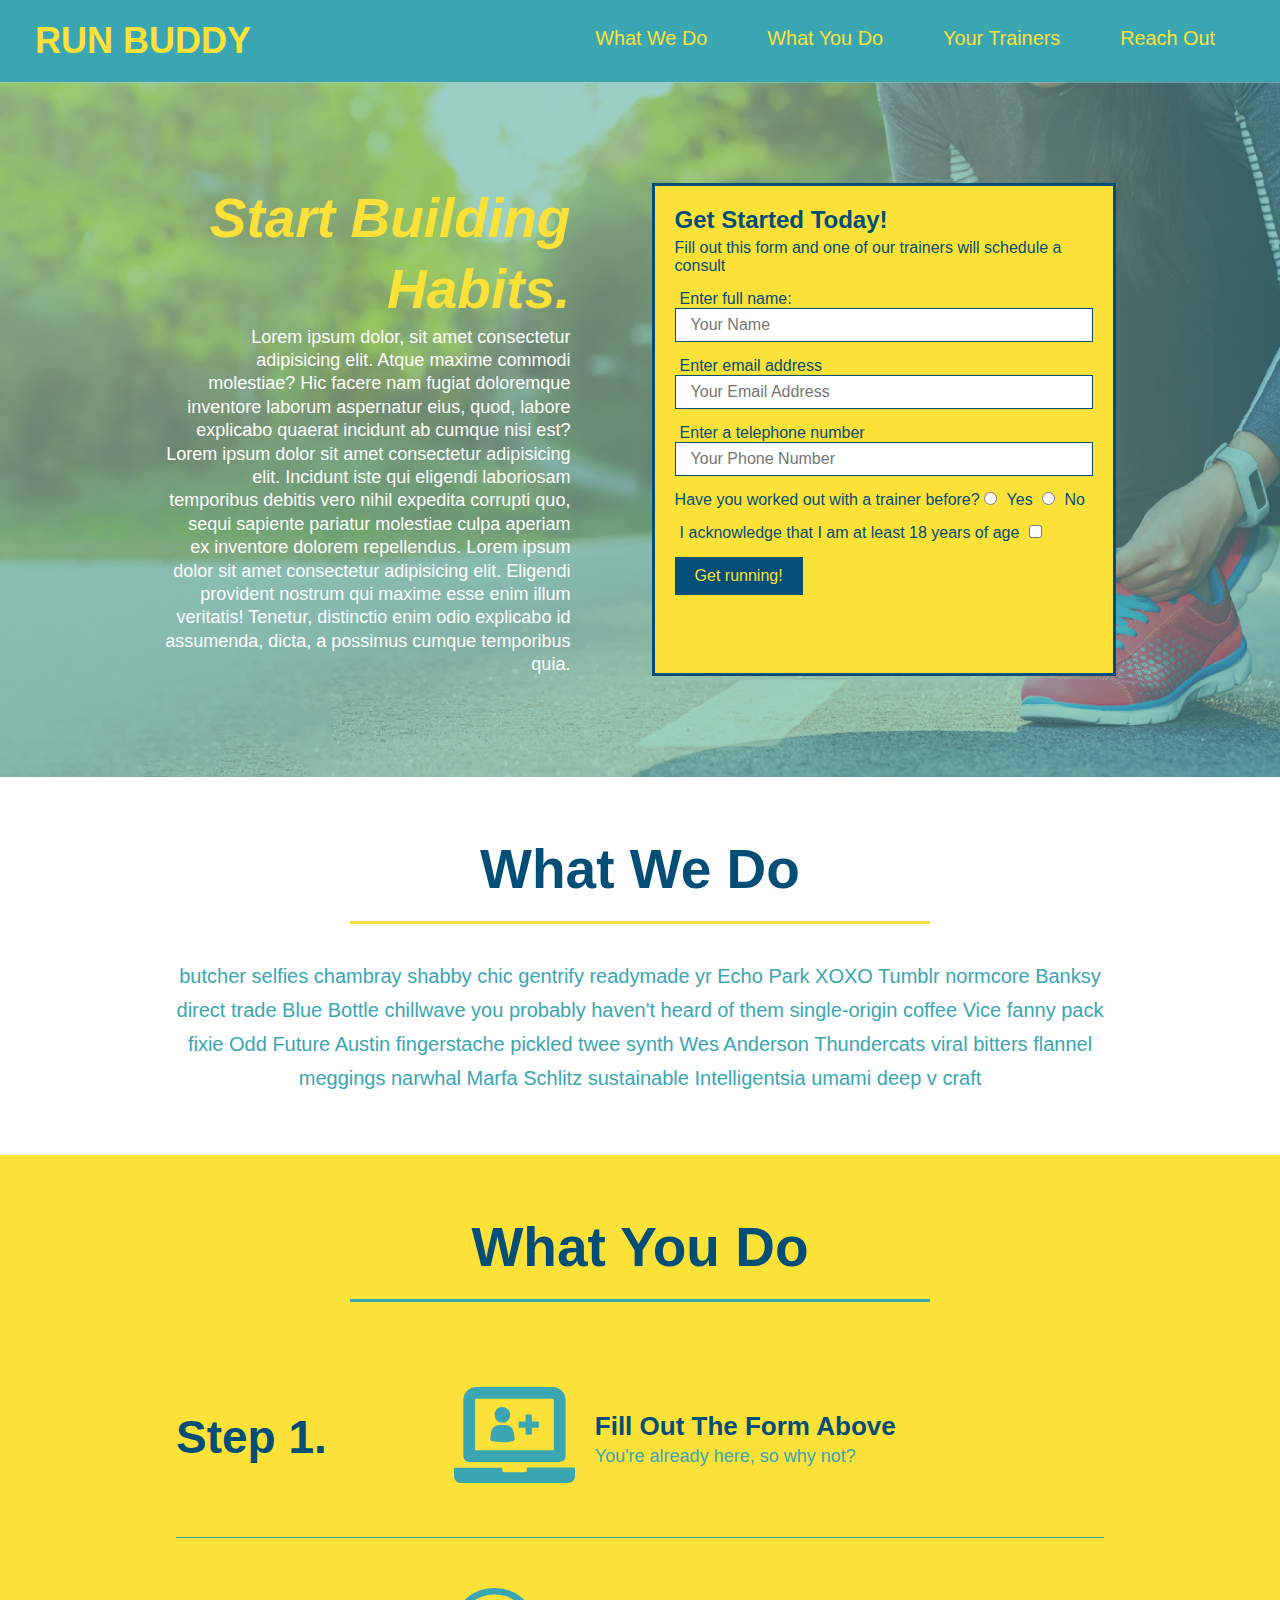
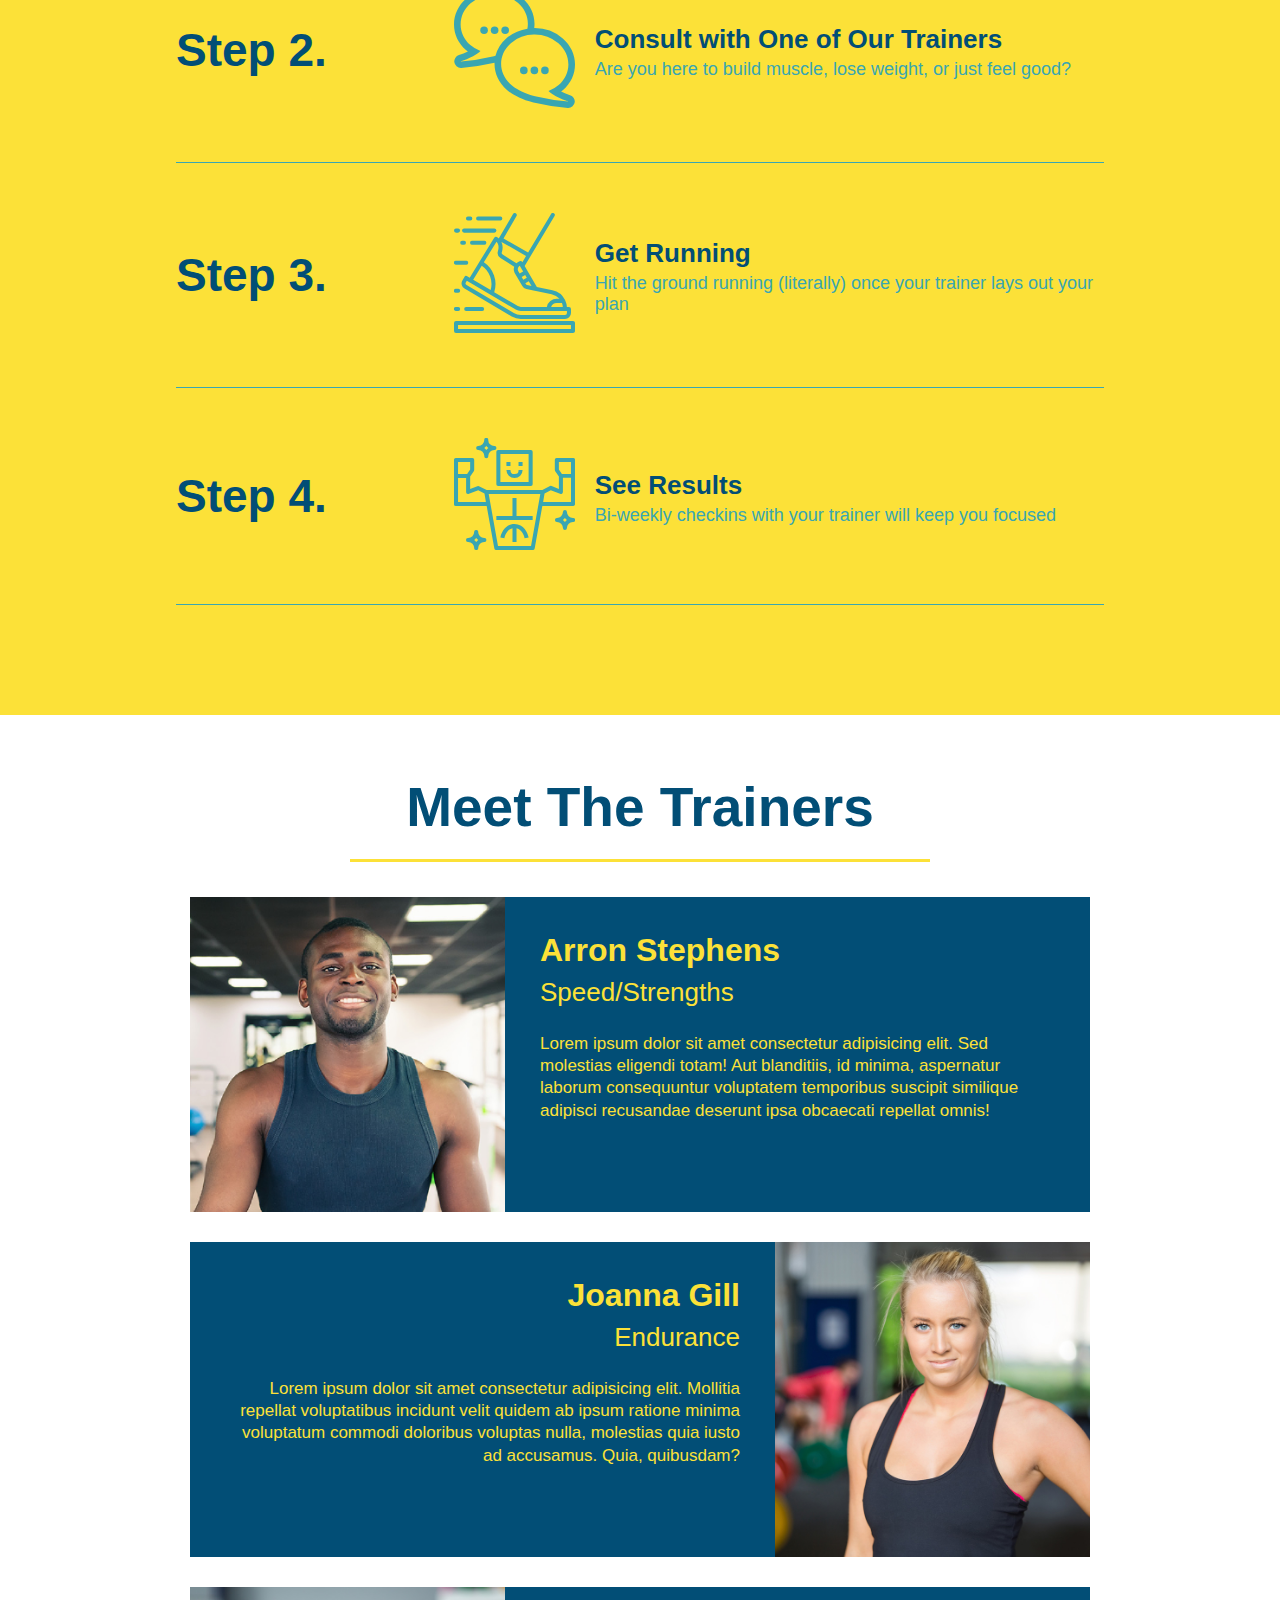
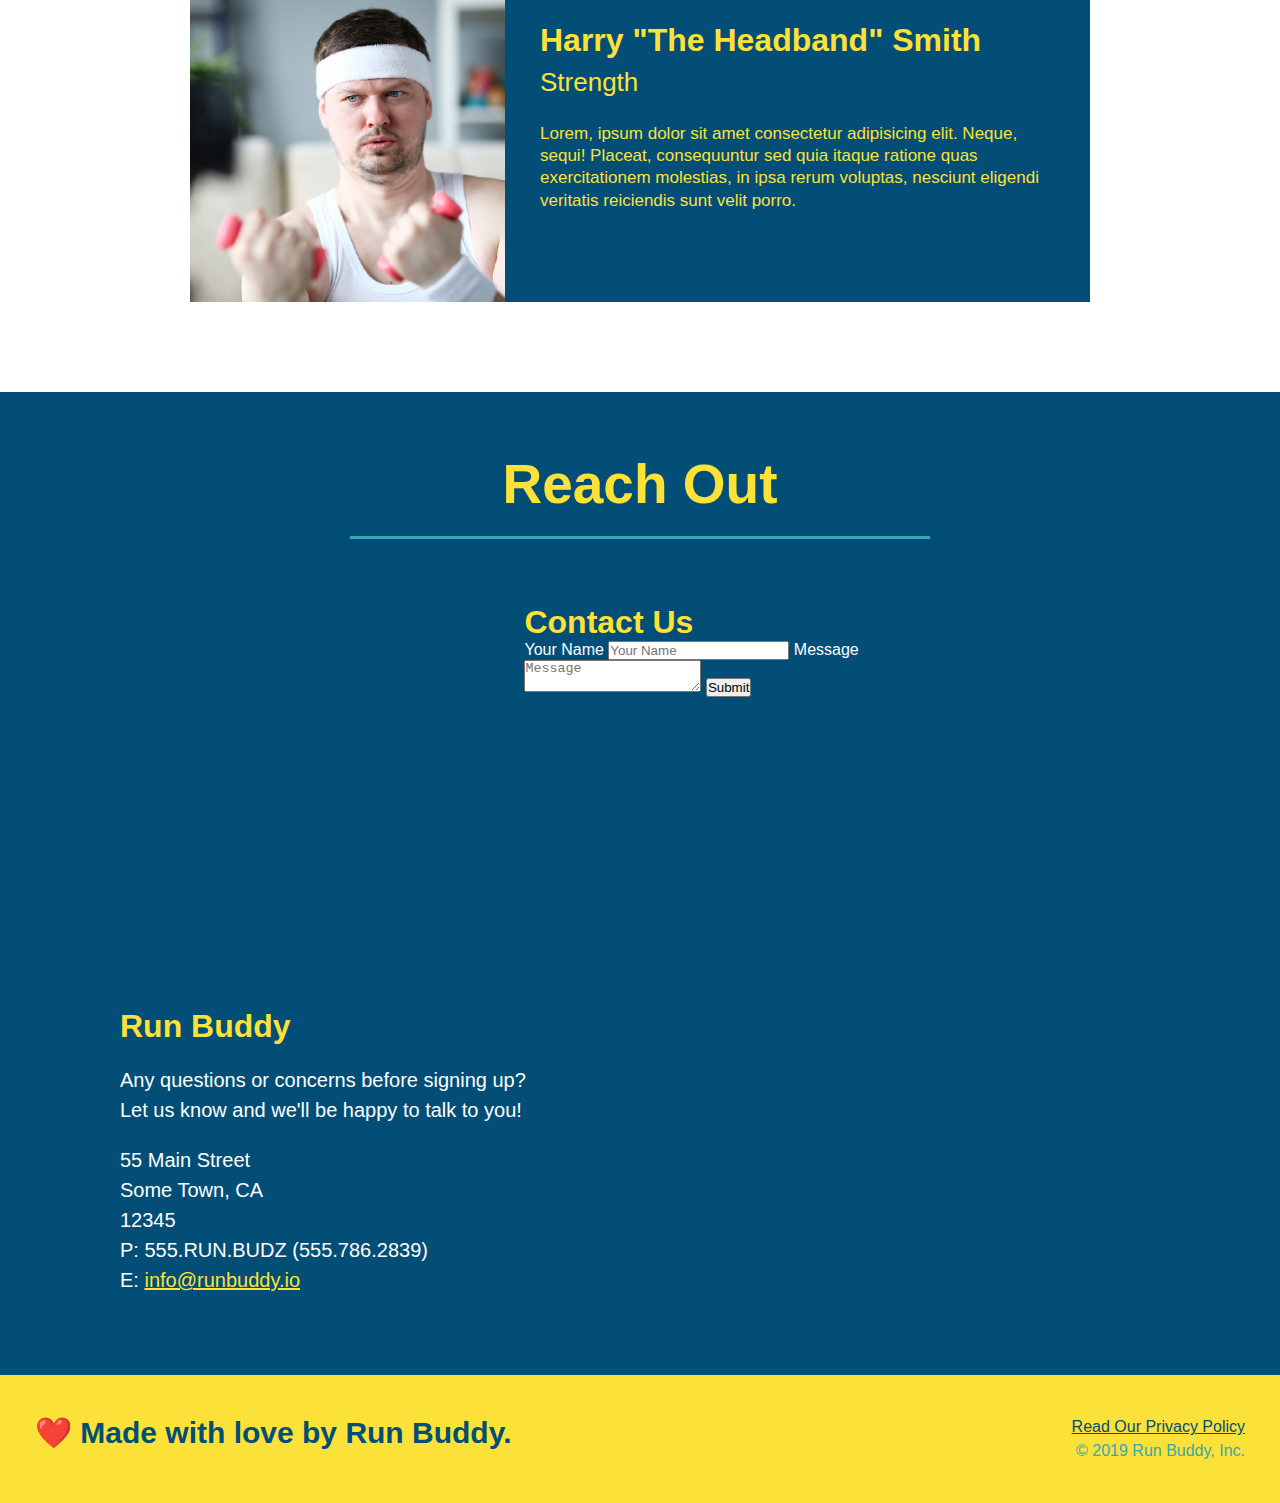
==== commit ea67fc3a: "add flexbox to the steps" ====
--- a/index.html
+++ b/index.html
@@ -94,27 +94,56 @@
         <div class="flex-row">
             <h2 class="section-title secondary-border"> What You Do </h2>
         </div>
-        <div>
-            <img src="./assets/images/step-1.svg" alt=""/>
-            <h3> Step 1: <span>Fill Out The Form Above</span></h3>
-            <p> You're already here, so why not?</p>
-        </div>
-
-        <div>
-            <img src="./assets/images/step-2.svg" alt=""/>
-            <h3> Step 2: <span>Consult with One of Our Trainers</span></h3>
-            <p> Are you here to build muscle, lose weight, or just feel good?</p>
-        </div>
-        <div>
-            <img src="./assets/images/step-3.svg" alt=""/>
-            <h3> Step 3: <span>Get Running </span></h3>
-            <p> Hit the ground running (literally) once your trainer lays out your plan</p>
-        </div>
-
-        <div>
-            <img src="./assets/images/step-4.svg" alt="">
-            <h3>Step 4: <span>See Results</span></h3>
-            <p> Bi-weekly checkins with your trainer will keep you focused </p>
+        <div class="step">
+            <h3>Step 1.</h3>
+            <div class="step-info">
+                <div class="step-img">
+                    <img src="./assets/images/step-1.svg" alt=""/>
+                </div>
+                <div class="step-text">
+                    <h4> Fill Out The Form Above </h4>
+                    <p> You're already here, so why not? </p>
+                </div>
+            </div>
+        </div>
+
+        <div class="step">
+            <h3> Step 2.</h3>
+            <div class="step-info">
+                <div class="step-img">
+                    <img src="./assets/images/step-2.svg" alt=""/>
+                </div>
+                <div class="step-text">
+                    <h4>Consult with One of Our Trainers </h4>
+                    <p> Are you here to build muscle, lose weight, or just feel good?</p>
+                </div>
+            </div>
+        </div>
+
+        <div class="step">
+            <h3> Step 3. </h3>
+            <div class="step-info">
+                <div class="step-img">
+                    <img src="./assets/images/step-3.svg" alt=""/>
+                </div>
+                <div class="step-text">
+                    <h4> Get Running </h4>
+                    <p> Hit the ground running (literally) once your trainer lays out your plan</p>
+                </div>
+            </div>
+        </div>
+
+        <div class="step"> 
+            <h3> Step 4. </h3>
+            <div class="step-info">
+                <div class="step-img">
+                    <img src="./assets/images/step-4.svg" alt="">
+                </div>
+                <div class="step-text">
+                    <h4> See Results </h4>
+                    <p> Bi-weekly checkins with your trainer will keep you focused</p>
+                </div>
+            </div>
         </div>
     </section>
 
--- a/assets/css/style.css
+++ b/assets/css/style.css
@@ -153,24 +153,53 @@
 .steps{
     background-color:#fce138;
 }
-.steps div{
-    margin-bottom: 80px;
-}
-.steps img{
-    width: 15%;
-    margin: 10px 0;
-}
-.steps h3{
+
+.step{
+    margin: 50px auto;
+    padding-bottom: 50px;
+    width: 80%;
+    border-bottom: 1px solid #39a6b2;
+    display: flex;
+    flex-wrap: wrap;
+    align-items: center;
+    justify-content: space-between;
+}
+
+.step h3{
     color: #024e76;
     font-size: 46px;
-    margin-top: 10px;
-}
-.steps p{
+    flex: 1 30%;
+}
+
+.step-info{
+    flex: 2 70%;
+    display: flex;
+    flex-wrap: wrap;
+    align-items:center;
+}
+
+.step-img{
+    flex: 1 12%;
+    margin-right: 20px;
+}
+
+.step-img img{
+    max-width: 100%;
+}
+
+.step-text{
+    flex: 12;
+}
+
+.step-text p{
     color: #39a6b2;
-    font-size: 23px;
-}
-.steps span{
-    font-size: 38px;
+    font-size: 18px;
+}
+
+.step-text h4{
+    font-size: 26px;
+    line-height: 1.5;
+    color:#024e76;
 }
 
 .trainer{
@@ -188,16 +217,6 @@
     padding: 35px;
     float:left;
     width: 65%;
-}
-.text-left{
-    text-align: left;
-}
-.text-right{
-    text-align: right;
-}
-
-.flex-row{
-    display: flex;
 }
 
 .trainer-bio h3{
@@ -244,4 +263,15 @@
 }
 .contact-info a{
     color: #fce138;
+}
+
+.text-left{
+    text-align: left;
+}
+.text-right{
+    text-align: right;
+}
+
+.flex-row{
+    display: flex;
 }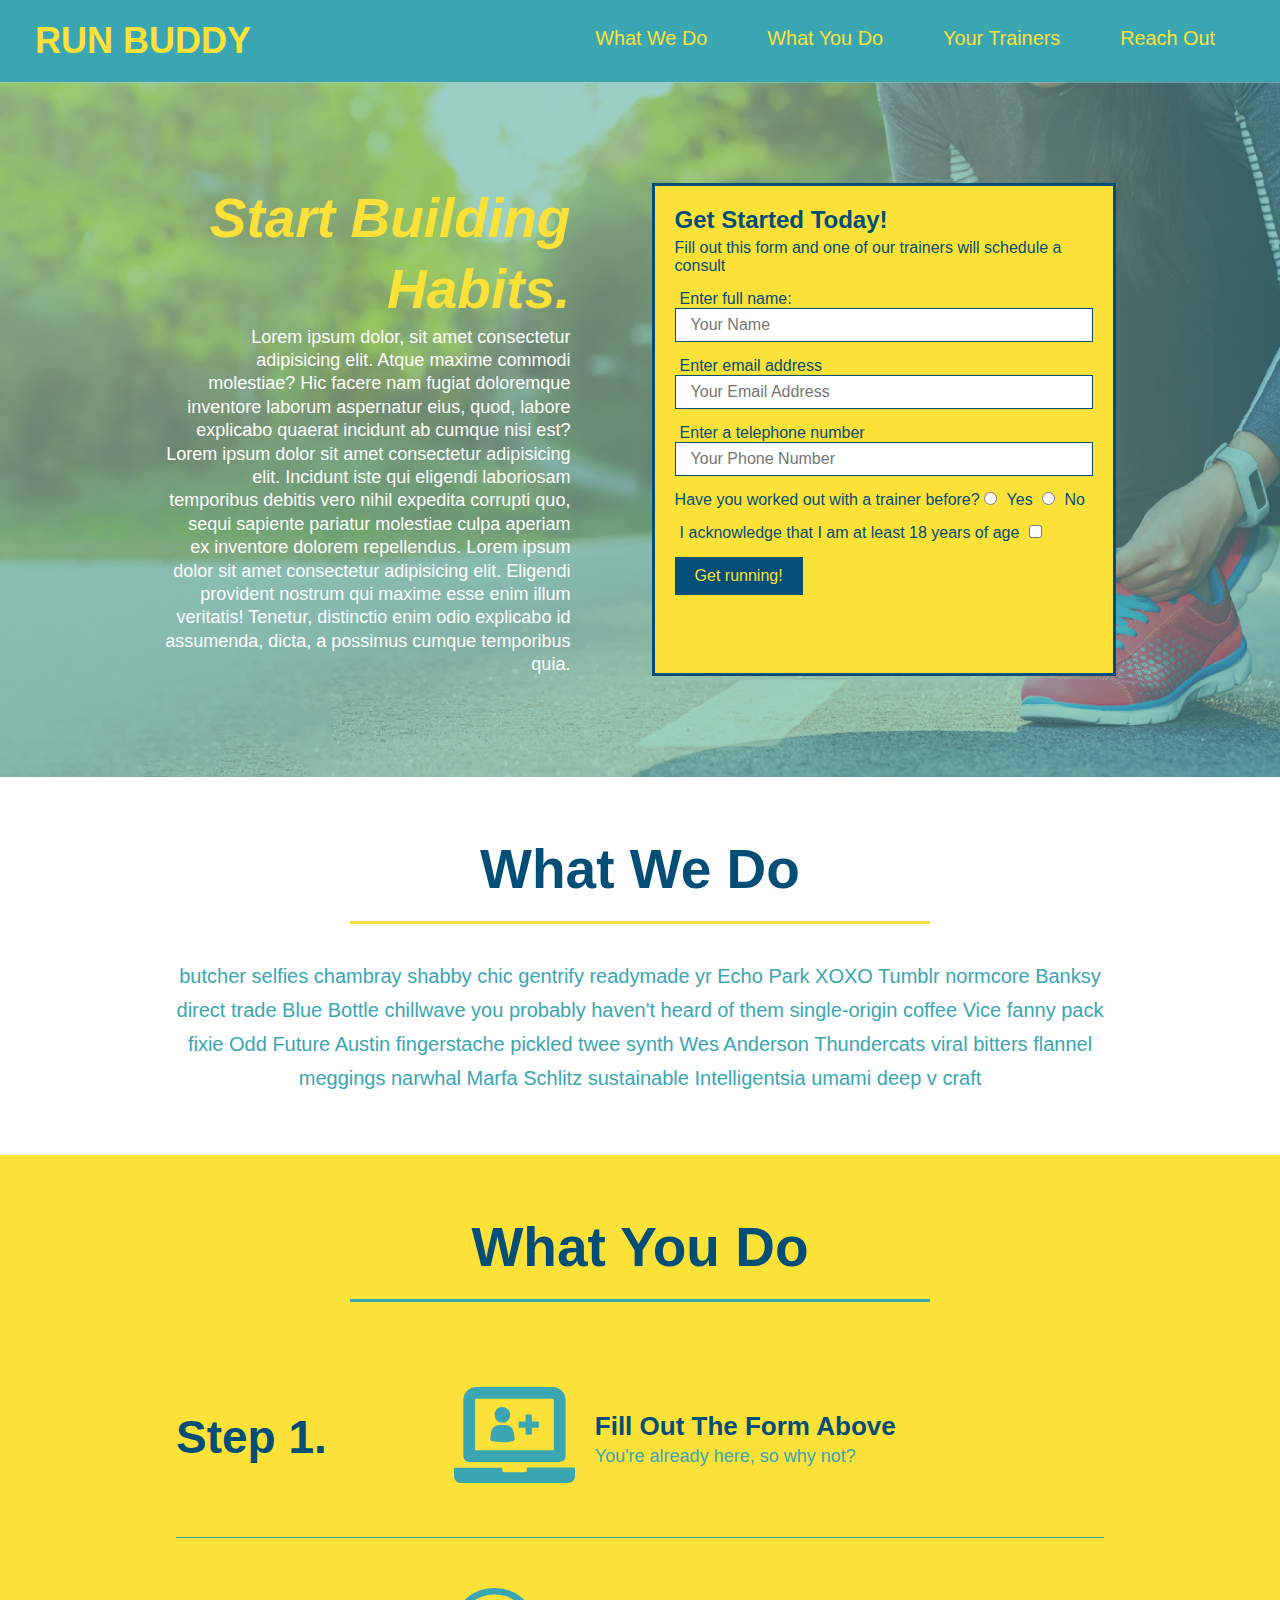
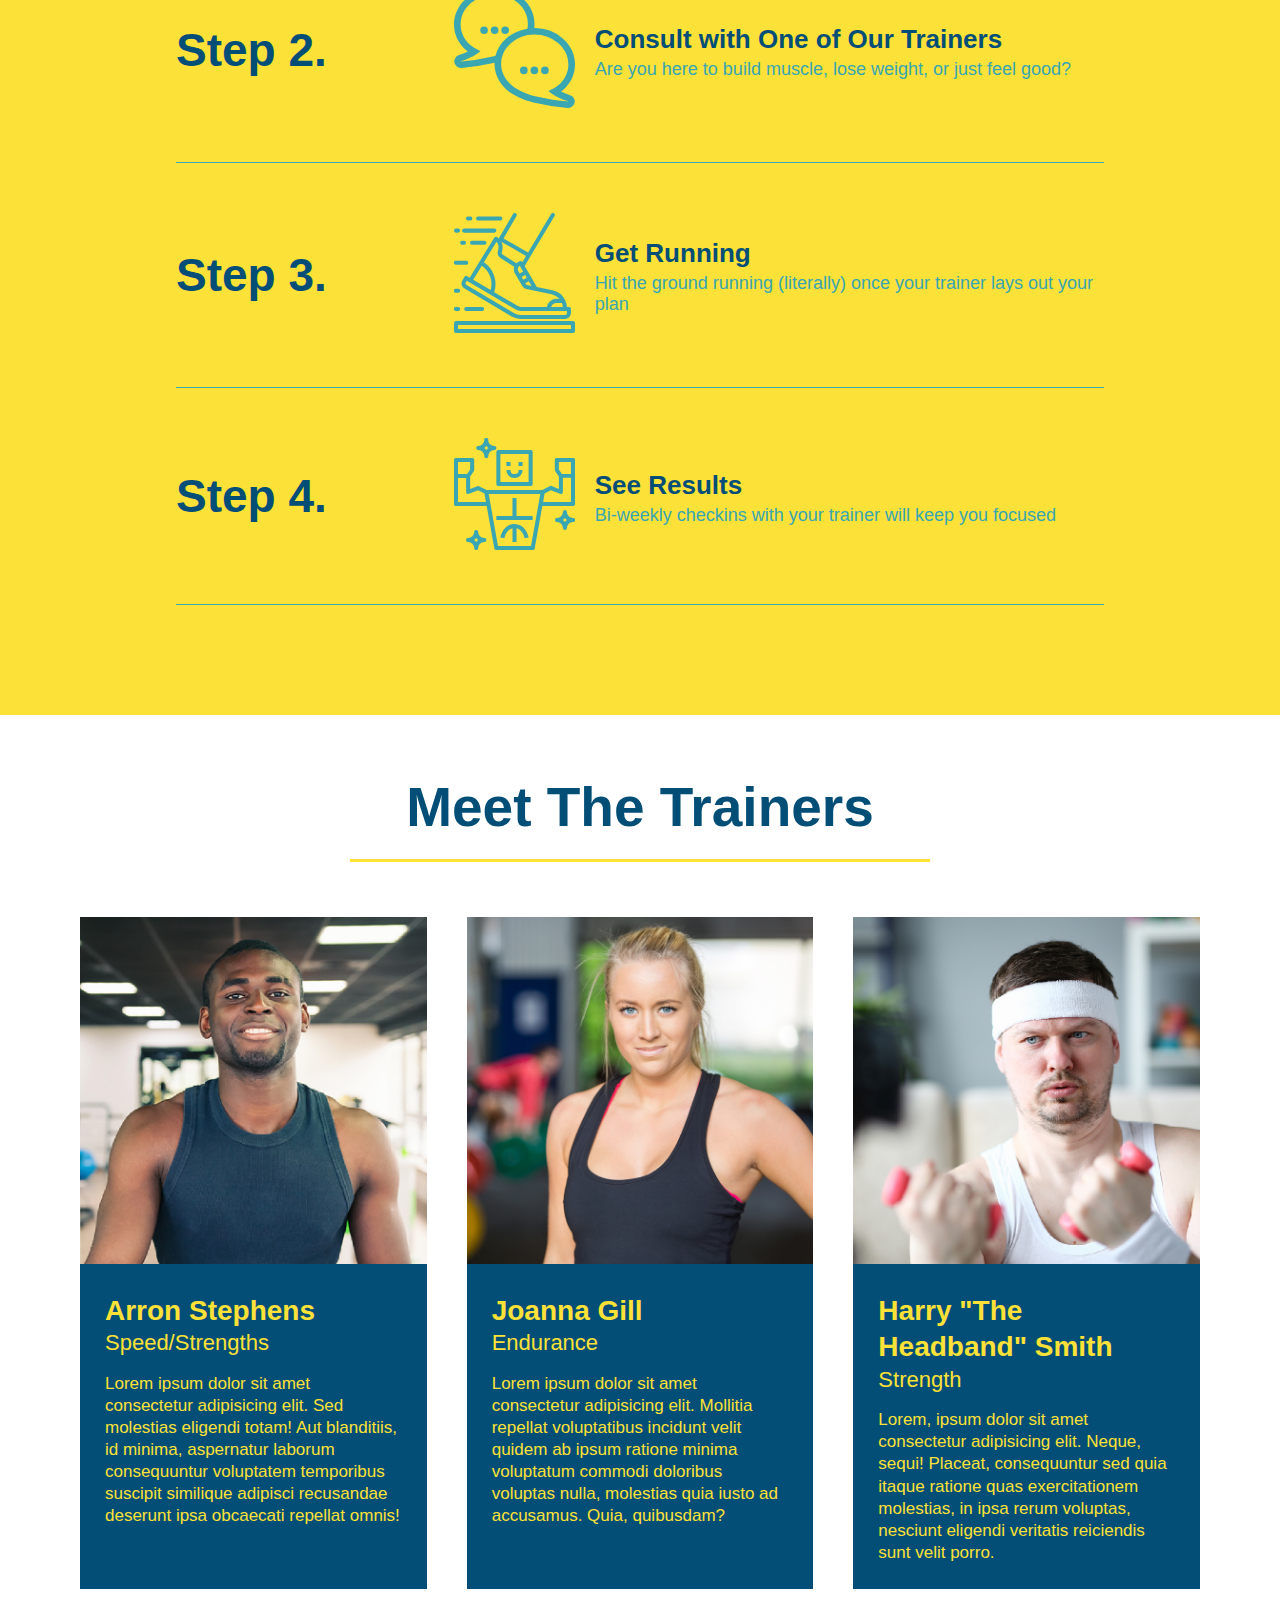
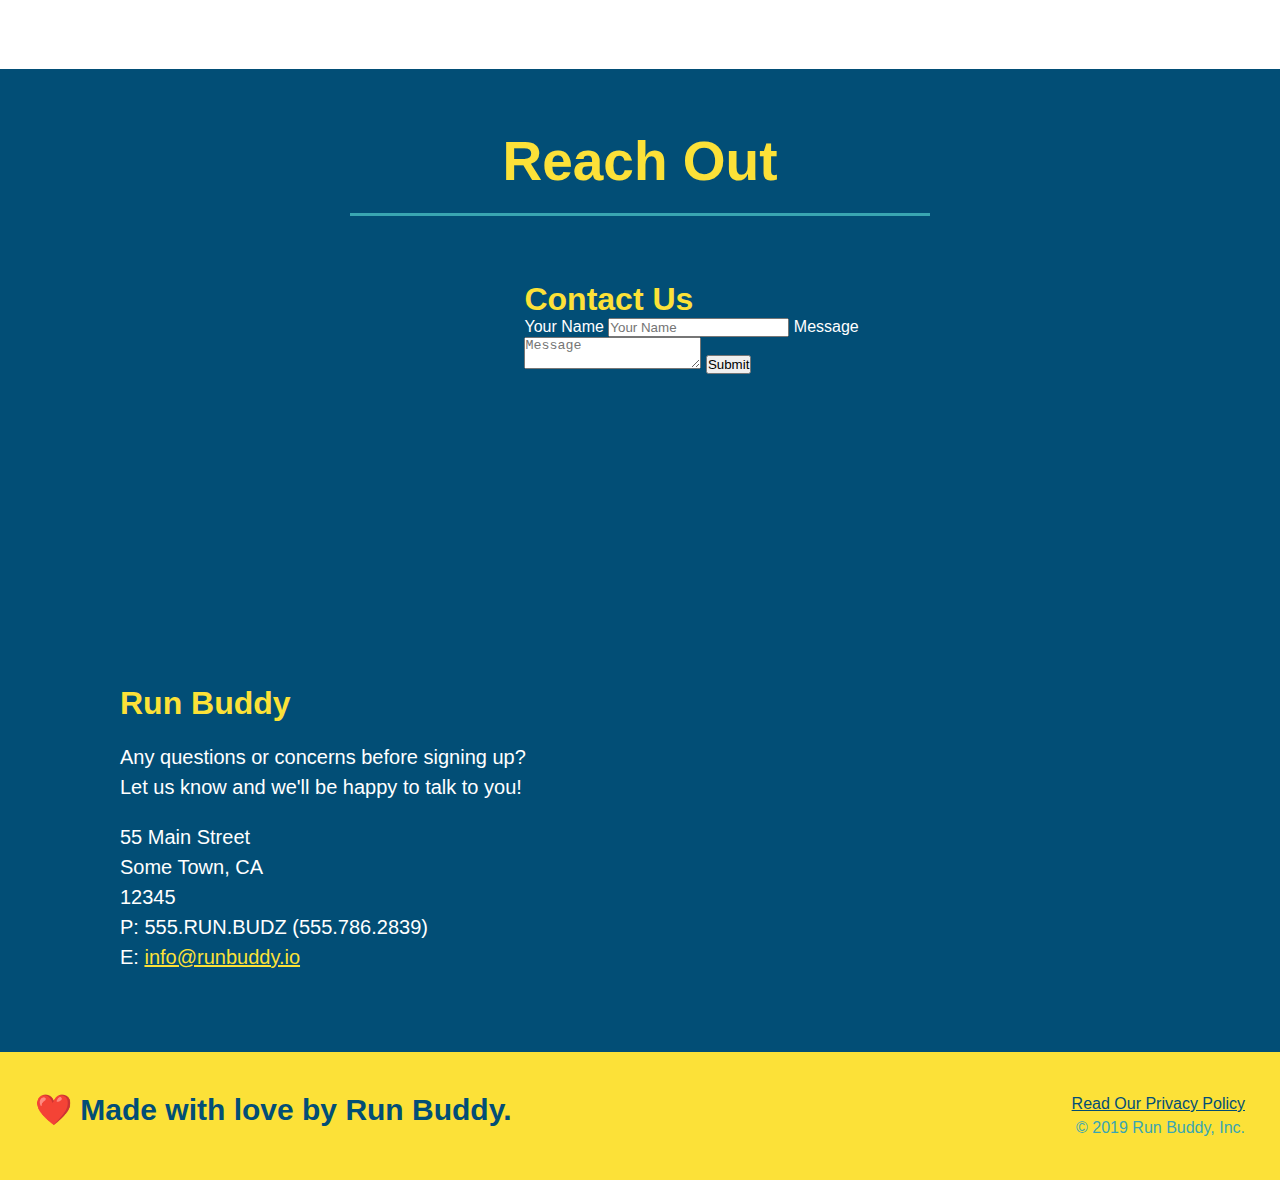
==== commit 43d80f1a: "add flexbox to the trainers" ====
--- a/index.html
+++ b/index.html
@@ -148,42 +148,46 @@
     </section>
 
     <!-- Meet the trainers section-->
-    <section id="your-trainers" class="trainers">
+    <section id="your-trainers">
         <div class="flex-row">
             <h2 class="section-title primary-border"> Meet The Trainers</h2>
         </div>
-        <article class="trainer">
+        <div class="trainers">
+            <article class="trainer">
             <img src="./assets/images/trainer-1.jpg" alt="Arron Stephens in his workout clothes, ready to pump iron"/>
-            <div class="trainer-bio text-left">
-                <h3> Arron Stephens</h3>
-                <h4>Speed/Strengths</h4>
+            <div class="trainer-bio">
+                <h3 class="trainer-name"> Arron Stephens</h3>
+                <h4 class="trainer-role">Speed/Strengths</h4>
                 <p>
                     Lorem ipsum dolor sit amet consectetur adipisicing elit. Sed molestias eligendi totam! Aut blanditiis, id minima, aspernatur laborum consequuntur voluptatem temporibus suscipit similique adipisci recusandae deserunt ipsa obcaecati repellat omnis!
                 </p>
             </div>
-        </article>
-        <!--2nd trainer-->
-        <article class="trainer">
-            <div class="trainer-bio text-right">
-                <h3>Joanna Gill</h3>
-                <h4>Endurance</h4>
+            </article>
+
+            <!--2nd trainer-->
+            <article class="trainer">
+            <img src="./assets/images/trainer-2.jpg" alt="Joanna Gill cooling off after work out"/>
+            <div class="trainer-bio">
+                <h3 class="trainer-name">Joanna Gill</h3>
+                <h4 class="trainer-role">Endurance</h4>
                 <p>
                     Lorem ipsum dolor sit amet consectetur adipisicing elit. Mollitia repellat voluptatibus incidunt velit quidem ab ipsum ratione minima voluptatum commodi doloribus voluptas nulla, molestias quia iusto ad accusamus. Quia, quibusdam?    
                 </p>
             </div>
-            <img src="./assets/images/trainer-2.jpg" alt="Joanna Gill cooling off after work out"/>
-        </article>
-        <!--3rd trainer-->
-        <article class="trainer">
+            </article>
+
+            <!--3rd trainer-->
+            <article class="trainer">
             <img src="./assets/images/trainer-3.jpg" alt="Harry Smith wearing a headband and lifting comically small pink weights"/>
-            <div class="trainer-bio text-left">
-                <h3>Harry "The Headband" Smith</h3>
-                <h4>Strength</h4>
+            <div class="trainer-bio">
+                <h3 class="trainer-name">Harry "The Headband" Smith</h3>
+                <h4 class="trainer-role">Strength</h4>
                 <p>
                     Lorem, ipsum dolor sit amet consectetur adipisicing elit. Neque, sequi! Placeat, consequuntur sed quia itaque ratione quas exercitationem molestias, in ipsa rerum voluptas, nesciunt eligendi veritatis reiciendis sunt velit porro.
                 </p>
             </div>
-        </article>
+            </article>
+        </div>    
     </section>
 
     <!-- Reach Out section-->
--- a/assets/css/style.css
+++ b/assets/css/style.css
@@ -202,35 +202,38 @@
     color:#024e76;
 }
 
+.trainers{
+    width: 100%;
+    margin: 0 auto;
+    display: flex;
+    flex-wrap: wrap;
+    justify-content: space-around;
+}
+
 .trainer{
-    width: 900px;
-    margin: 0 auto 30px auto;
+    margin: 20px;
     background: #024e76;
     color: #fce138;
-    overflow: auto;
+    flex: 1;
 }
 .trainer img{
-    width: 35%;
-    float:left;
+    width: 100%;
 }
 .trainer-bio{
-    padding: 35px;
-    float:left;
-    width: 65%;
+    padding: 25px;
+    line-height: 1.3;
 }
 
 .trainer-bio h3{
-    font-size: 32px;
-    margin-bottom: 8px;
+    font-size: 28px;
 }
 .trainer-bio h4{
     font-weight: lighter;
-    font-size: 26px;
-    margin-bottom: 25px;
+    font-size: 22px;
+    margin-bottom: 15px;
 }
 .trainer-bio p{
     font-size: 17px;
-    line-height: 1.3;
 }
 
 .contact{
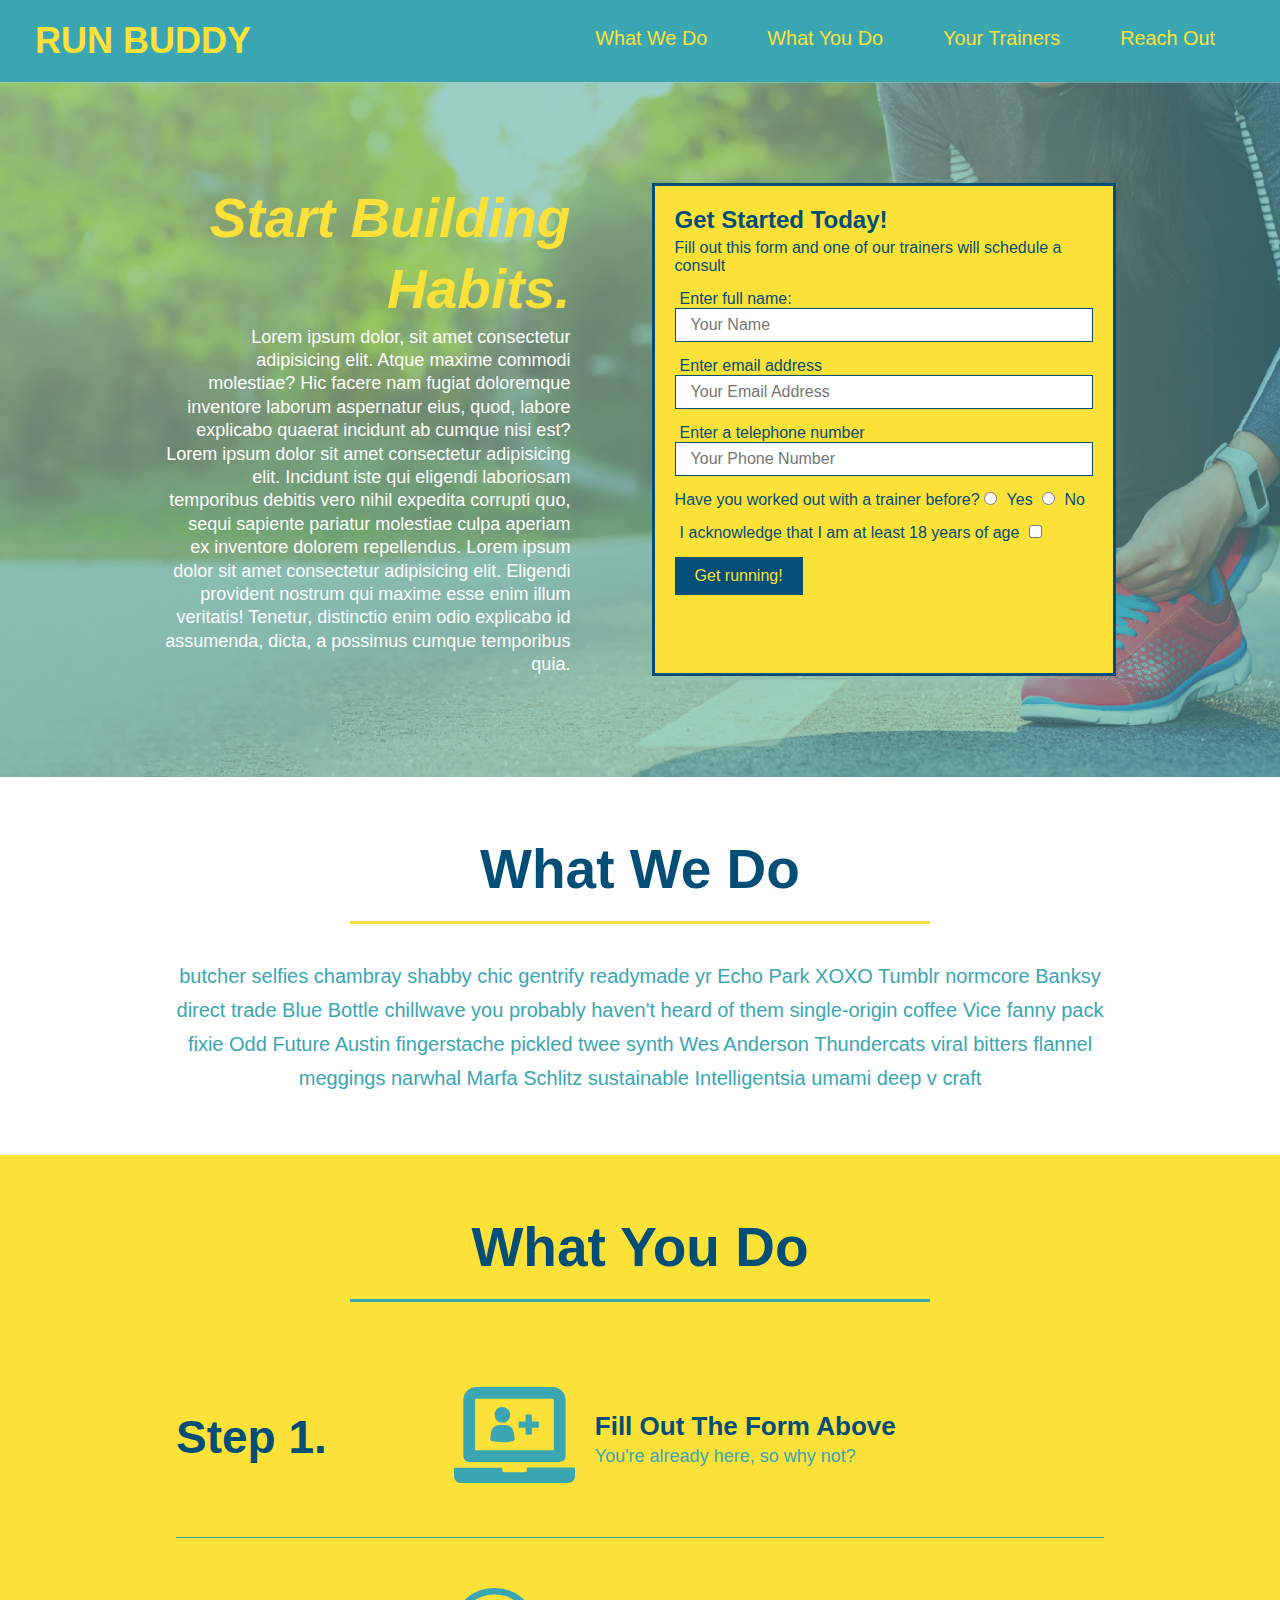
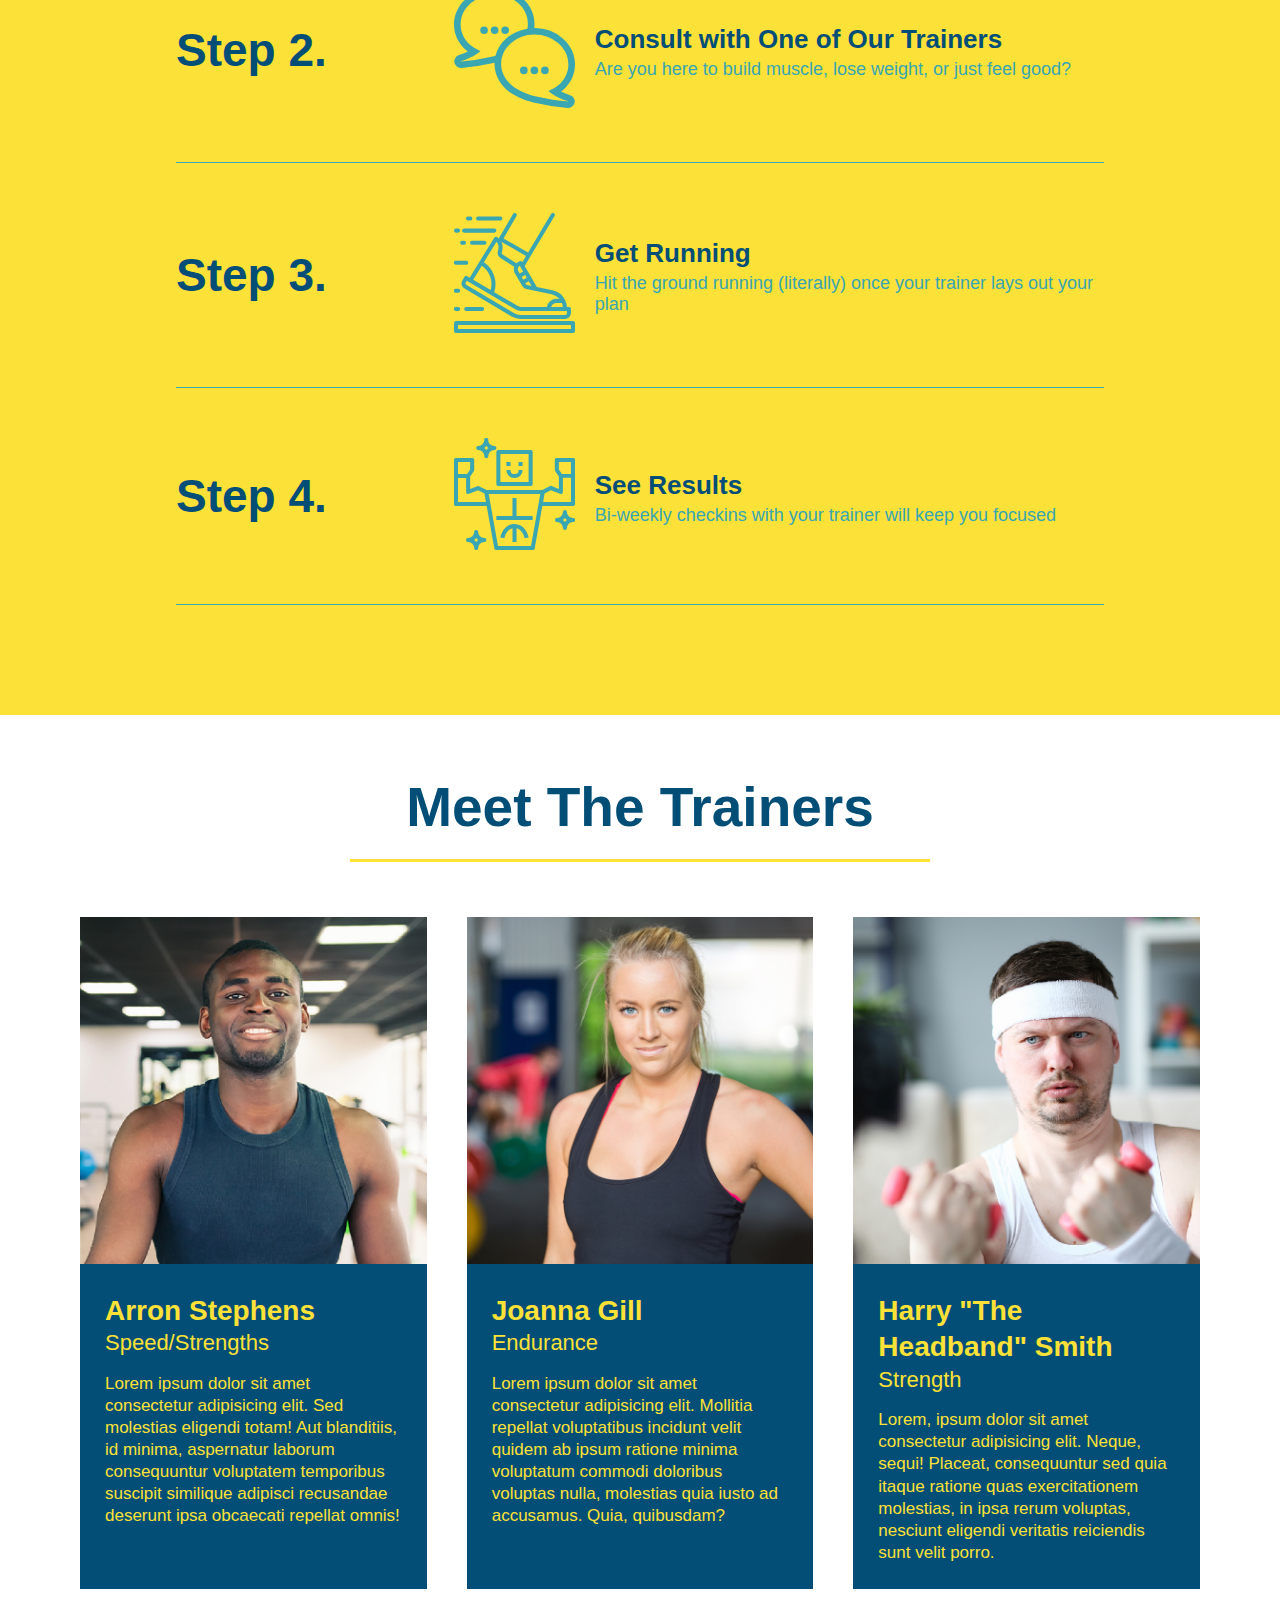
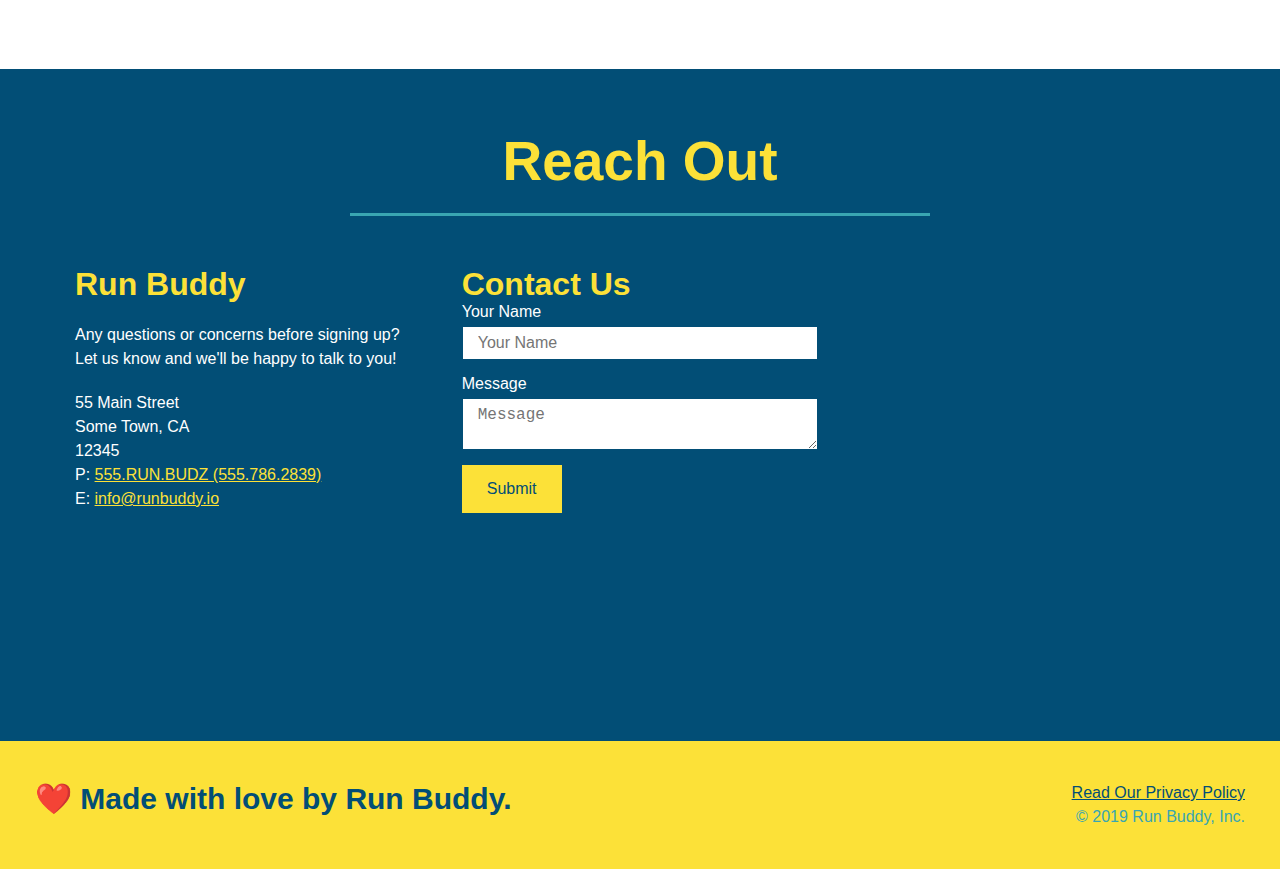
==== commit 477b3d65: "add flexbox to reach out" ====
--- a/index.html
+++ b/index.html
@@ -195,40 +195,43 @@
         <div class="flex-row">
             <h2 class="section-title secondary-border"> Reach Out</h2>
         </div>
+
         <div class="contact-info">
+            <div>
+                <h3> Run Buddy</h3>
+                <p> 
+                    Any questions or concerns before signing up? 
+                    <br/>
+                    Let us know and we'll be happy to talk to you!
+                </p>
+
+                <address>
+                    55 Main Street <br/>
+                    Some Town, CA <br/>
+                    12345 <br/>
+                    P: <a href="tel:555.786.2839"> 555.RUN.BUDZ (555.786.2839)</a><br/>
+                    E: <a href="mailto:info@runbuddy.io"> info@runbuddy.io</a>
+                </address> 
+            </div>   
+
+            <div class="contact-form">
+                <h3> Contact Us </h3>
+                <form>
+                    <label for="contact-name"> Your Name </label>
+                    <input type="text" id="contact-name" placeholder="Your Name"/>
+
+                    <label for="contact-message"> Message </label>
+                    <textarea id="contact-message" placeholder="Message"></textarea>
+                    <button type="submit"> Submit </button>
+                </form>
+            </div>
+
             <iframe 
                 src="https://www.google.com/maps/embed?pb=!1m18!1m12!1m3!1d3169.466794330399!2d-121.89116904883451!3d37.4024402411669!2m3!1f0!2f0!3f0!3m2!1i1024!2i768!4f13.1!3m3!1m2!1s0x808fced178189069%3A0x6130d2761f9310ba!2sPactech!5e0!3m2!1sen!2sus!4v1647303115667!5m2!1sen!2sus"  
                 style="border:0;" 
                 allowfullscreen="" 
                 loading="lazy">
             </iframe>
-            <div class="contact-form">
-                <h3> Contact Us </h3>
-                <form>
-                    <label for="contact-name"> Your Name </label>
-                    <input type="text" id="contact-name" placeholder="Your Name"/>
-
-                    <label for="contact-message"> Message </label>
-                    <textarea id="contact-message" placeholder="Message"></textarea>
-                    <button type="submit"> Submit </button>
-                </form>
-            </div>
-            <div>
-                <h3> Run Buddy</h3>
-                <p> 
-                    Any questions or concerns before signing up? 
-                    <br/>
-                    Let us know and we'll be happy to talk to you!
-                </p>
-                <address>
-                55 Main Street <br/>
-                Some Town, CA <br/>
-                12345 <br/>
-                P: 555.RUN.BUDZ (555.786.2839)<br/>
-                E: <a href="mailto:info@runbuddy.io"> info@runbuddy.io</a>
-                </address> 
-            </div>   
-    
         </div>
     </section>
 
--- a/assets/css/style.css
+++ b/assets/css/style.css
@@ -3,6 +3,12 @@
     padding: 0;
     box-sizing: border-box;
 }
+
+body{
+    color:#39a6b2;
+    font-family: Helvetica, Arial, sans-serif;
+}
+
 header{
     padding: 20px 35px;
     background-color:#39a6b2;
@@ -11,10 +17,6 @@
     flex-wrap: wrap;
 }
 
-body{
-    color:#39a6b2;
-    font-family: Helvetica, Arial, sans-serif;
-}
 header h1{
     font-weight: bold;
     font-size: 36px;
@@ -60,6 +62,8 @@
 footer a{
     color: #024e76;
 }
+
+
 section{
     padding: 60px;
 }
@@ -236,37 +240,72 @@
     font-size: 17px;
 }
 
+/* REACH OUT STYLES START */
 .contact{
-    background-color:#024e76;
-}
+    background:#024e76;
+}
+
 .contact h2{
     color:#fce138;
 }
-.contact-info iframe{
-    width: 400px;
+
+.contact-info {
+    display: flex;
+    justify-content: space-between;
+    flex-wrap: wrap;
+}
+
+.contact-info > * {
+    flex: 1;
+    margin: 15px;
+}
+
+.contact-info iframe {
     height: 400px;
 }
+
 .contact-info div{
-    width: 410px;
-    display: inline-block;
-    vertical-align: top;
-    text-align: left;
-    margin: 30px 0 0 60px;
     color: white;
 }
+
 .contact-info h3{
     color: #fce138;
     font-size: 32px;
 }
-.contact-info p, .contact-info address{
+
+.contact-info p, .contact-info address {
     margin: 20px 0;
     line-height: 1.5;
-    font-size: 20px;
+    font-size: 16px;
     font-style: normal;
-}
+  }
+
+.contact-form input, .contact-form textarea {
+    border: 1px solid #024e76;
+    display: block;
+    padding: 7px 15px;
+    font-size: 16px;
+    color: #024e76;
+    width: 100%;
+    margin-bottom: 15px;
+    margin-top: 5px;
+  }
+
+.contact-form button{
+    width: 100px;
+    border: none;
+    background: #fce138;
+    color:#024e76;
+    text-align: center;
+    padding: 15px 0;
+    font-size: 16px;
+}
+
 .contact-info a{
     color: #fce138;
 }
+/* REACH OUT STYLES END */
+
 
 .text-left{
     text-align: left;
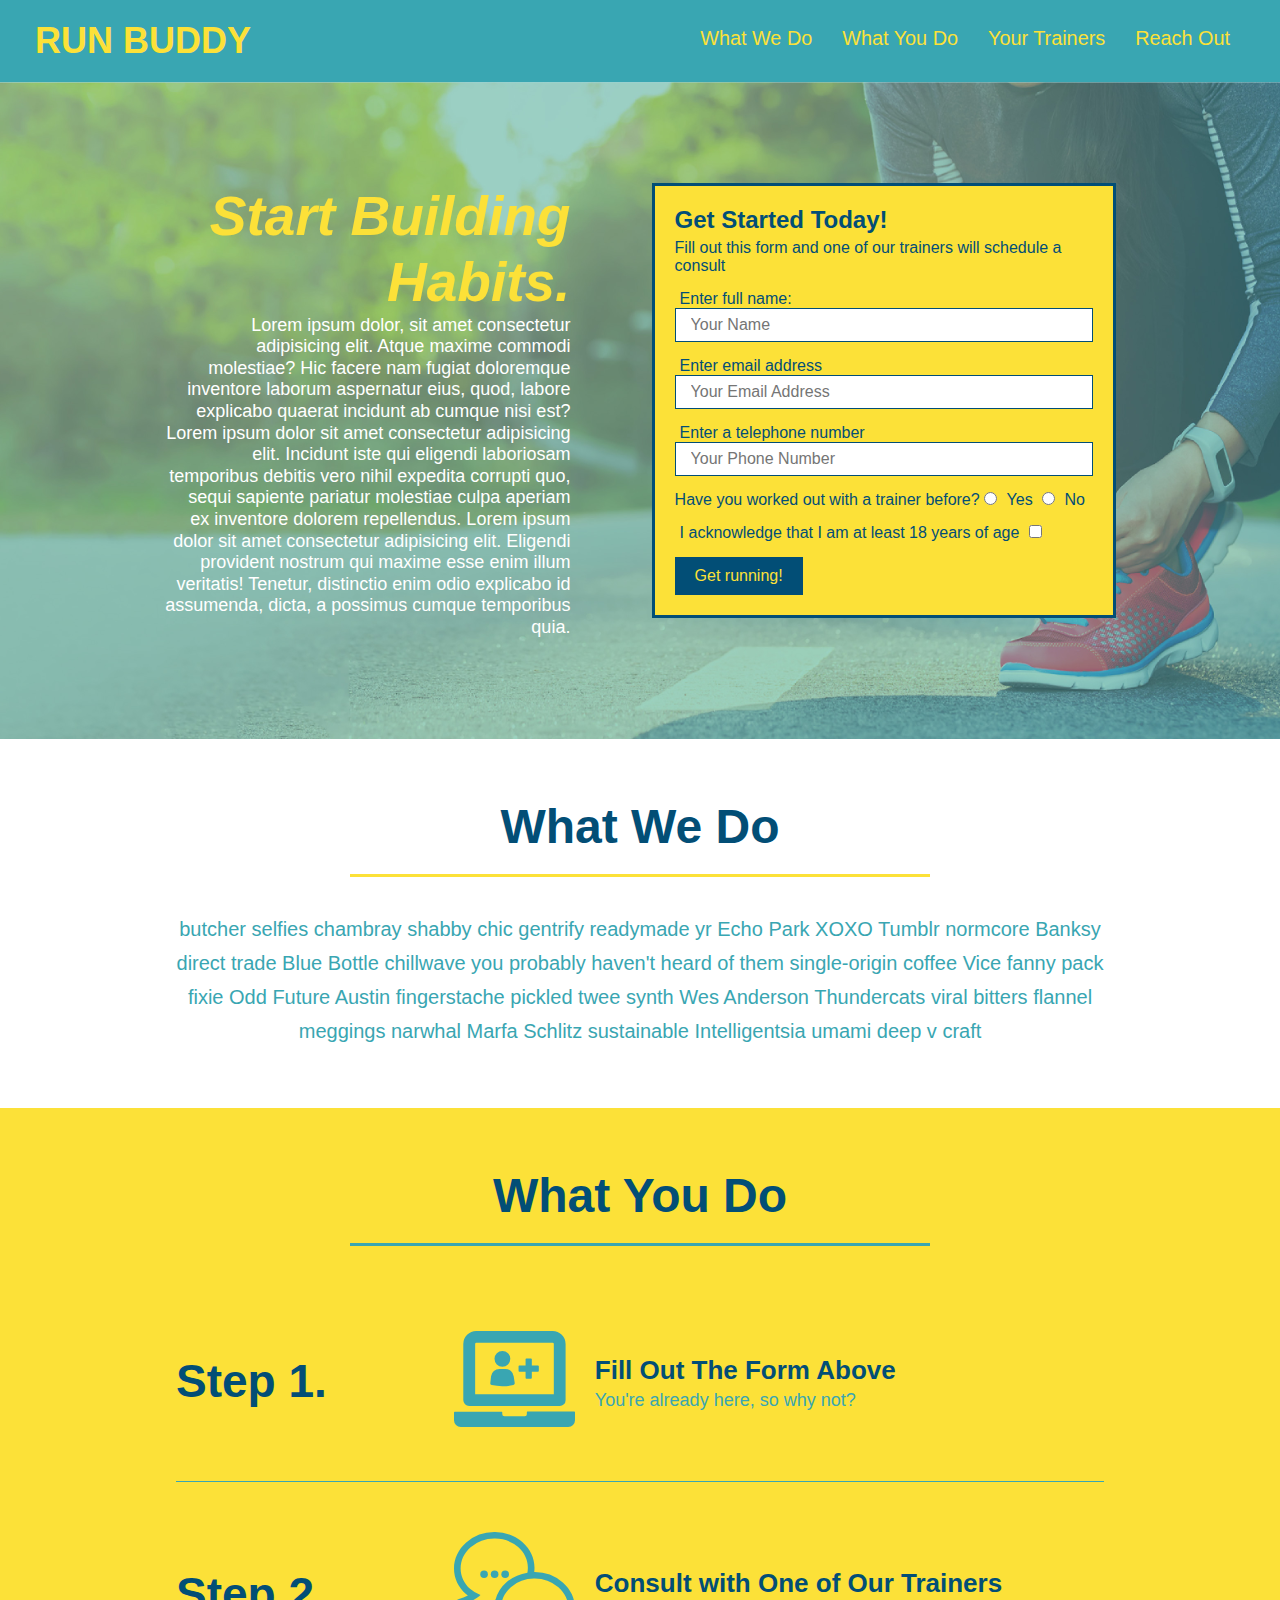
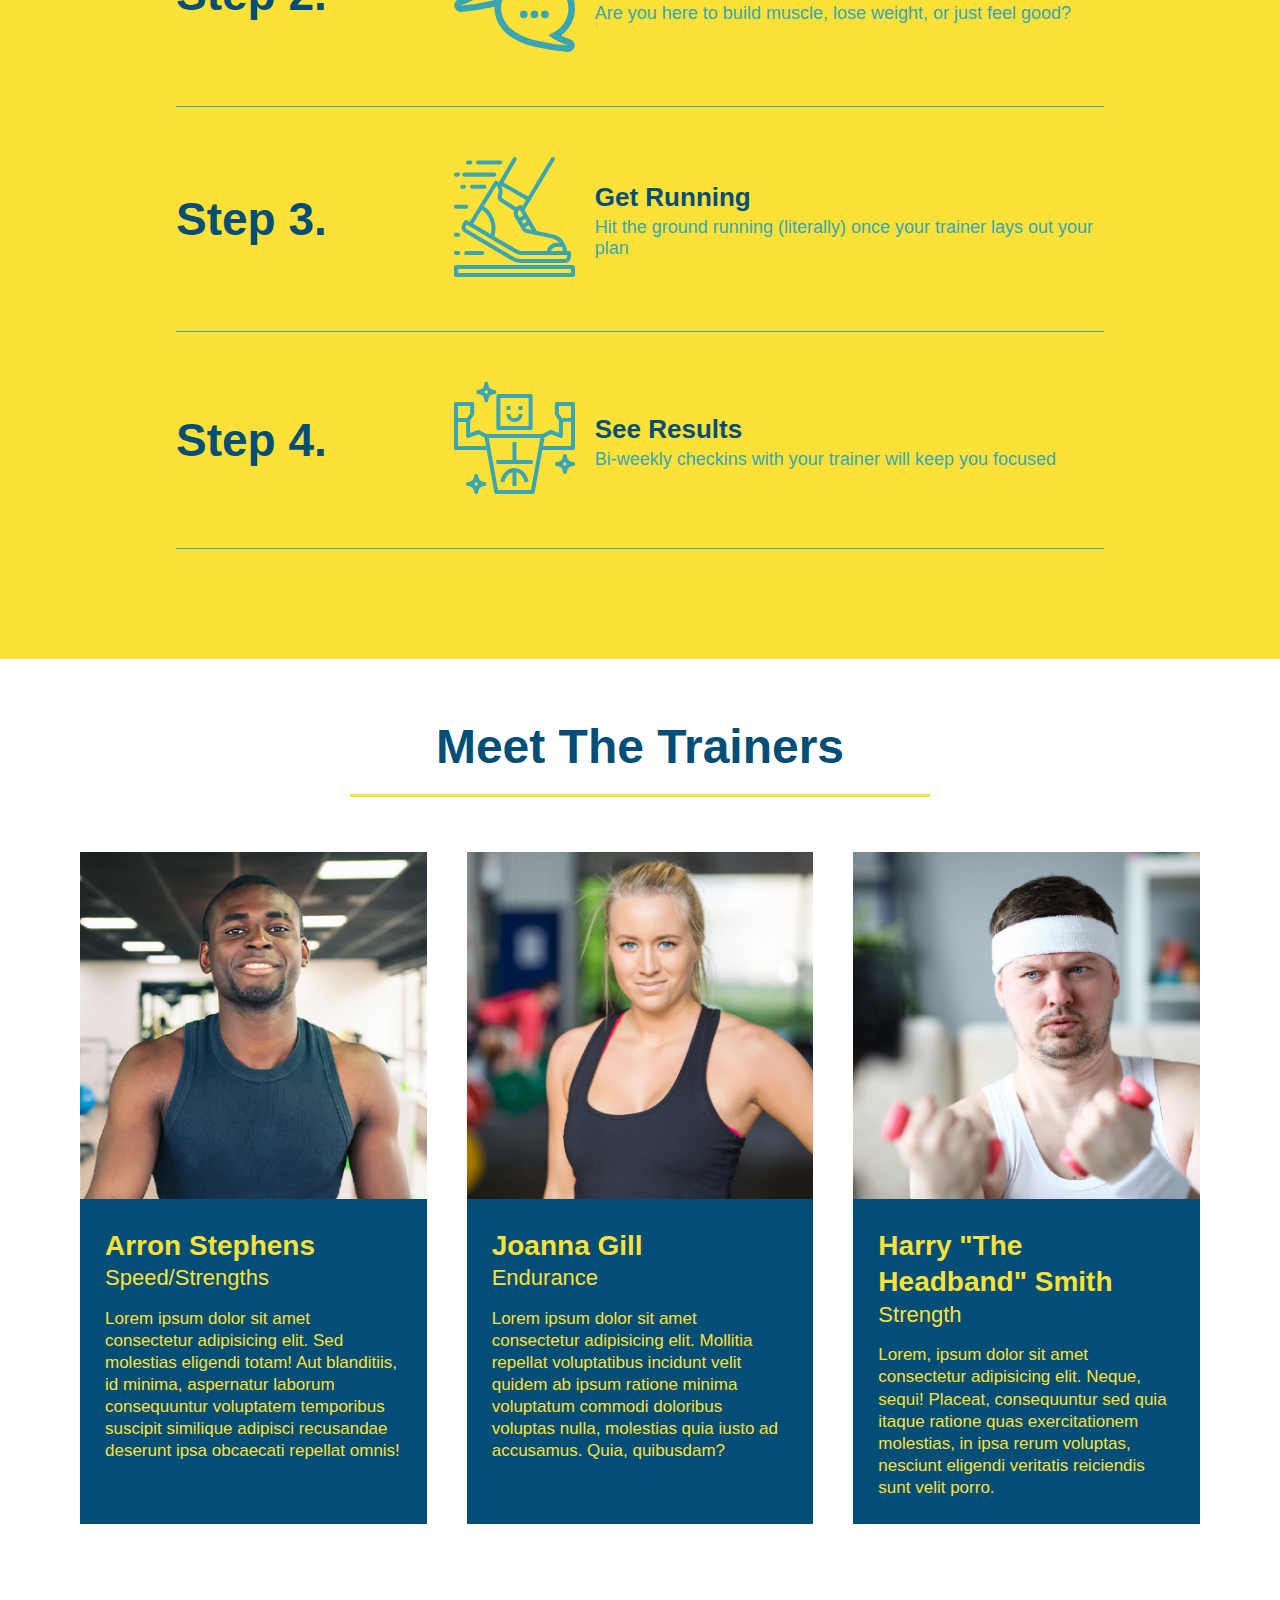
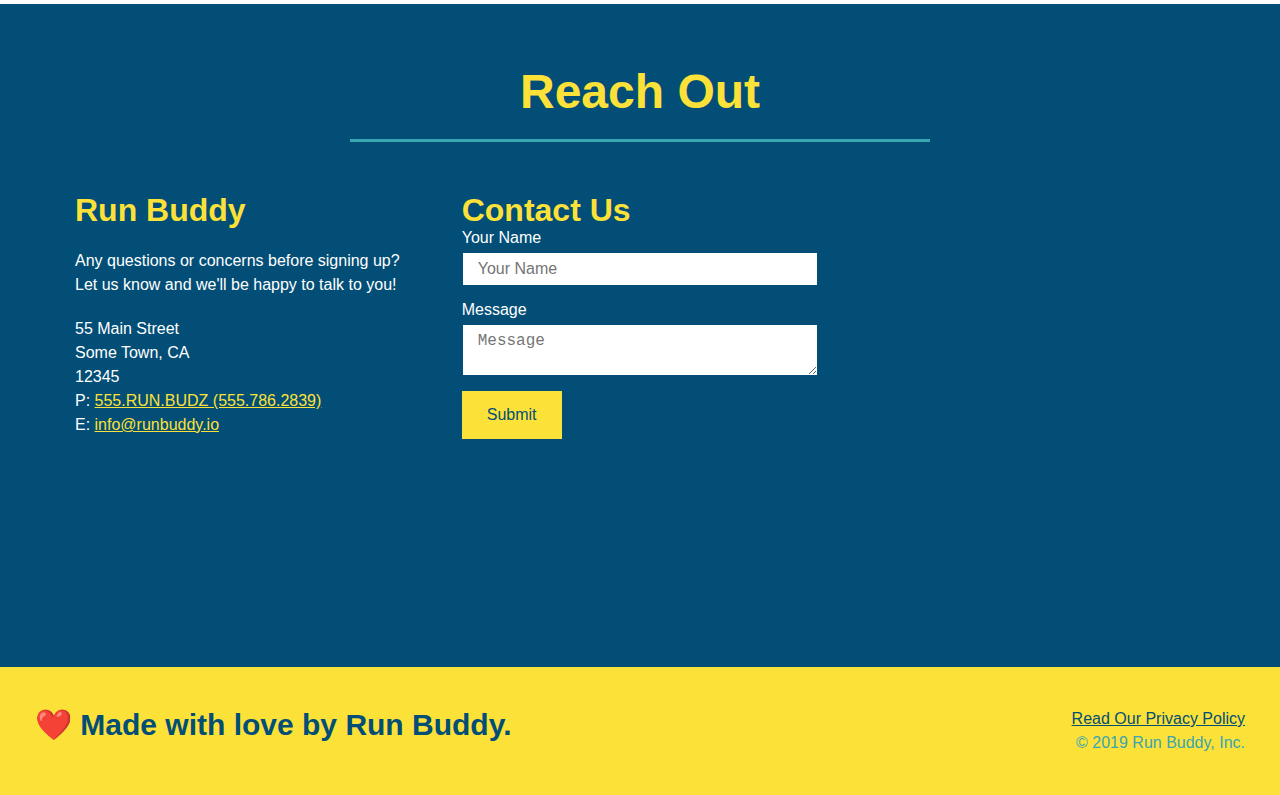
==== commit 9d64668f: "add media query template in css" ====
--- a/index.html
+++ b/index.html
@@ -5,6 +5,7 @@
     <meta charset="UTF-8" />
     <title> Run Buddy </title>
     <link rel="stylesheet" href="./assets/css/style.css"/>
+    <meta name="viewport" content="width=device-width, initial-scale=1.0" />
 </head>
 
 <body>
--- a/assets/css/style.css
+++ b/assets/css/style.css
@@ -38,7 +38,7 @@
     list-style: none;
 }
 header nav ul li a{
-    margin: 0 30px;
+    padding: 10px 15px;
     font-weight: lighter;
     font-size: 1.55vw;
 }
@@ -74,6 +74,7 @@
     display: flex;
     justify-content: center;
     flex-wrap:wrap;
+    align-items: flex-start;
 }
 
 .hero-text{
@@ -82,7 +83,7 @@
     margin: 3.5%;
     color: #fff;
     font-size: 18px;
-    line-height: 1.3;
+    line-height: 1.2;
 }
 
 .hero-text h2{
@@ -127,7 +128,7 @@
 }
 
 .section-title{
-    font-size: 55px;
+    font-size: 48px;
     color: #024e76;
     border-bottom: 3px solid;
     padding-bottom: 20px;
@@ -316,4 +317,19 @@
 
 .flex-row{
     display: flex;
+}
+
+/* media query for smaller desktop */
+@media screen and (max-width: 980px){
+
+}
+
+/* media query for tablets */
+@media screen and (max-width:768px){
+   
+}
+
+/* media query for mobile phones and smaller*/
+@media screen and (max-width:575px){
+   
 }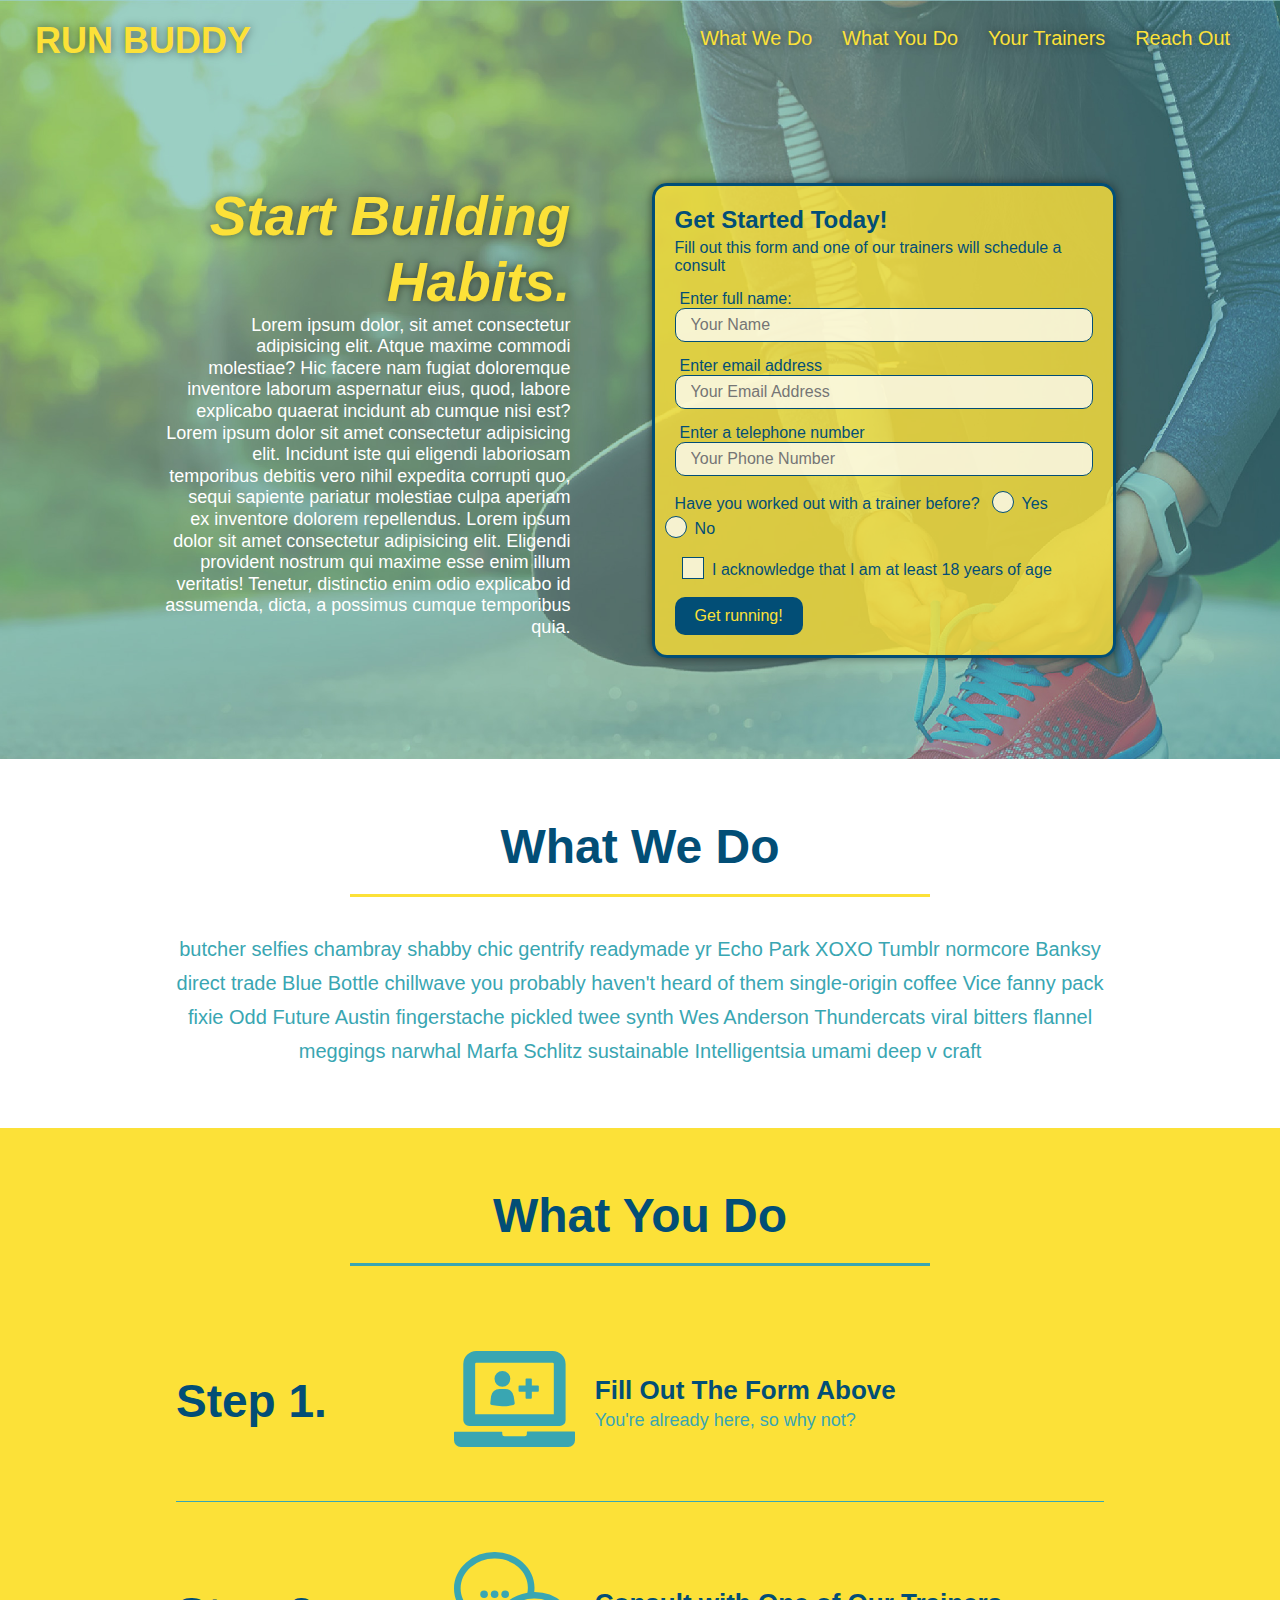
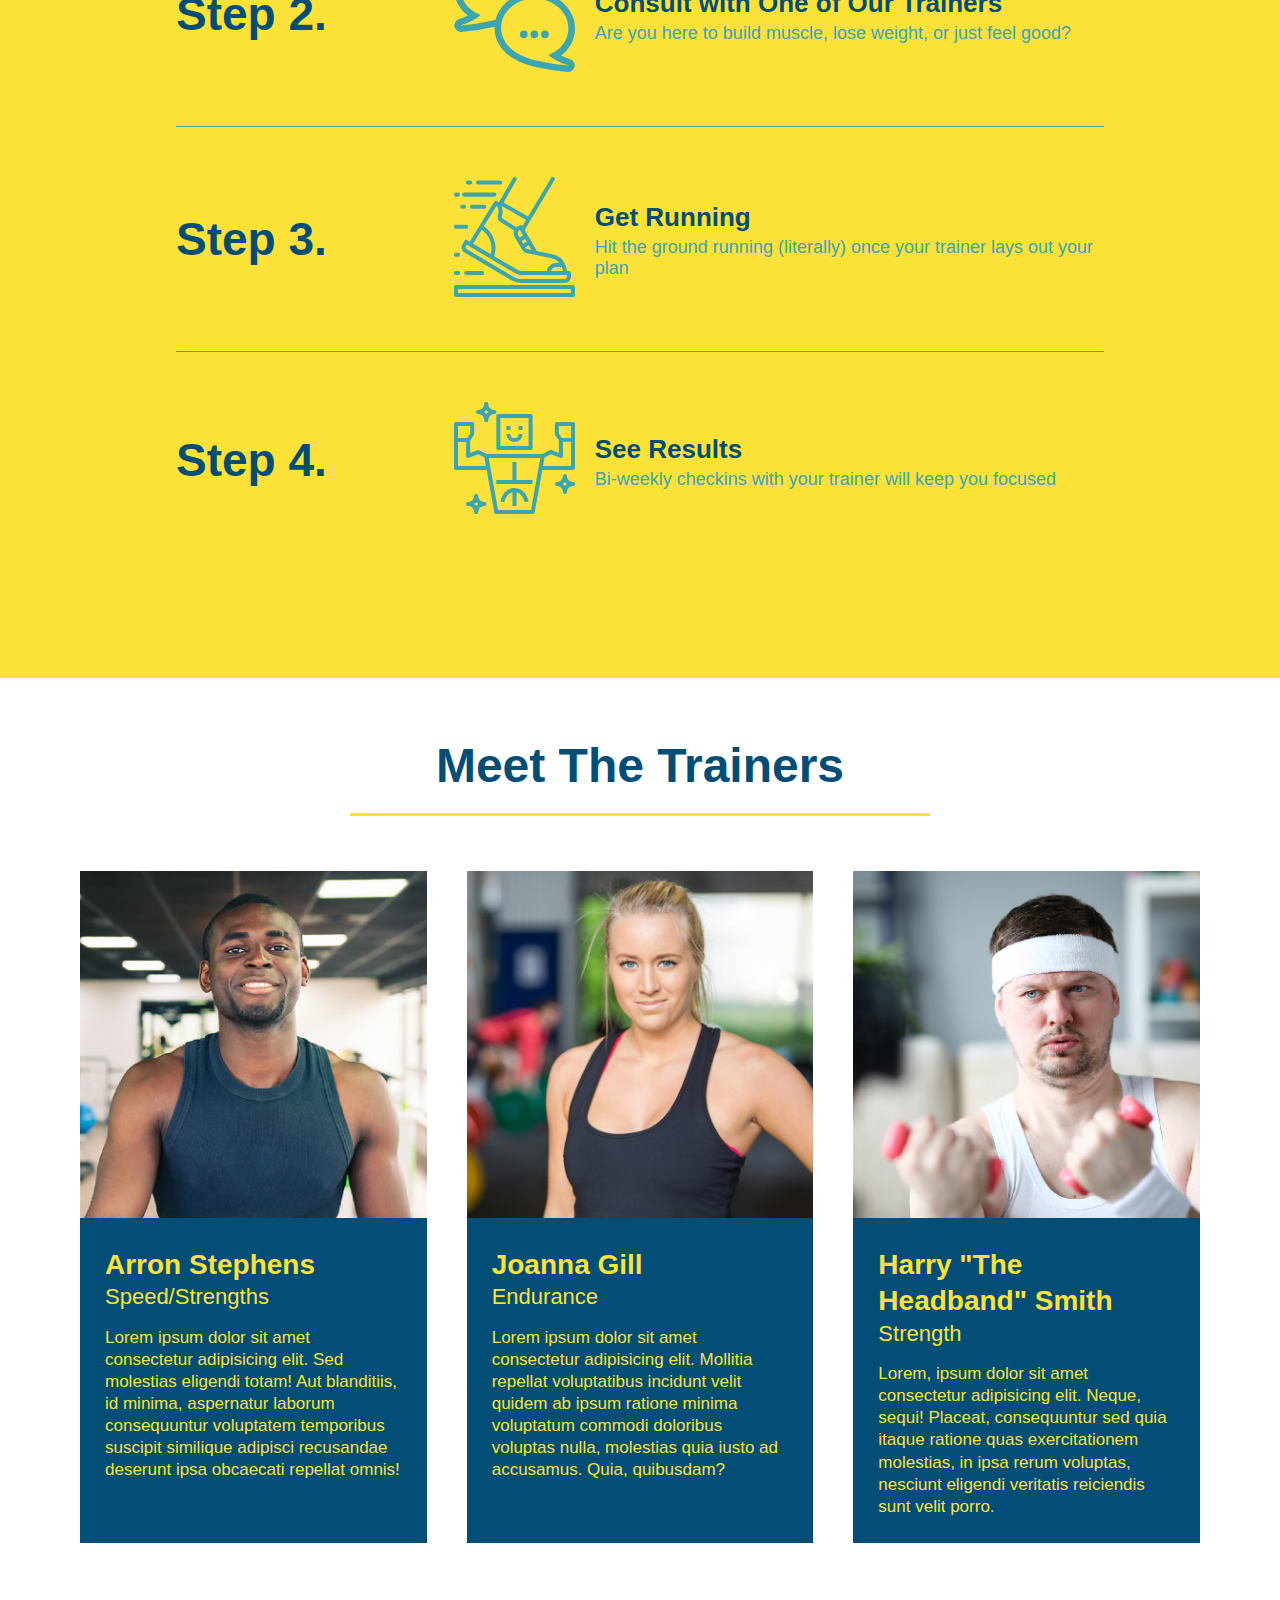
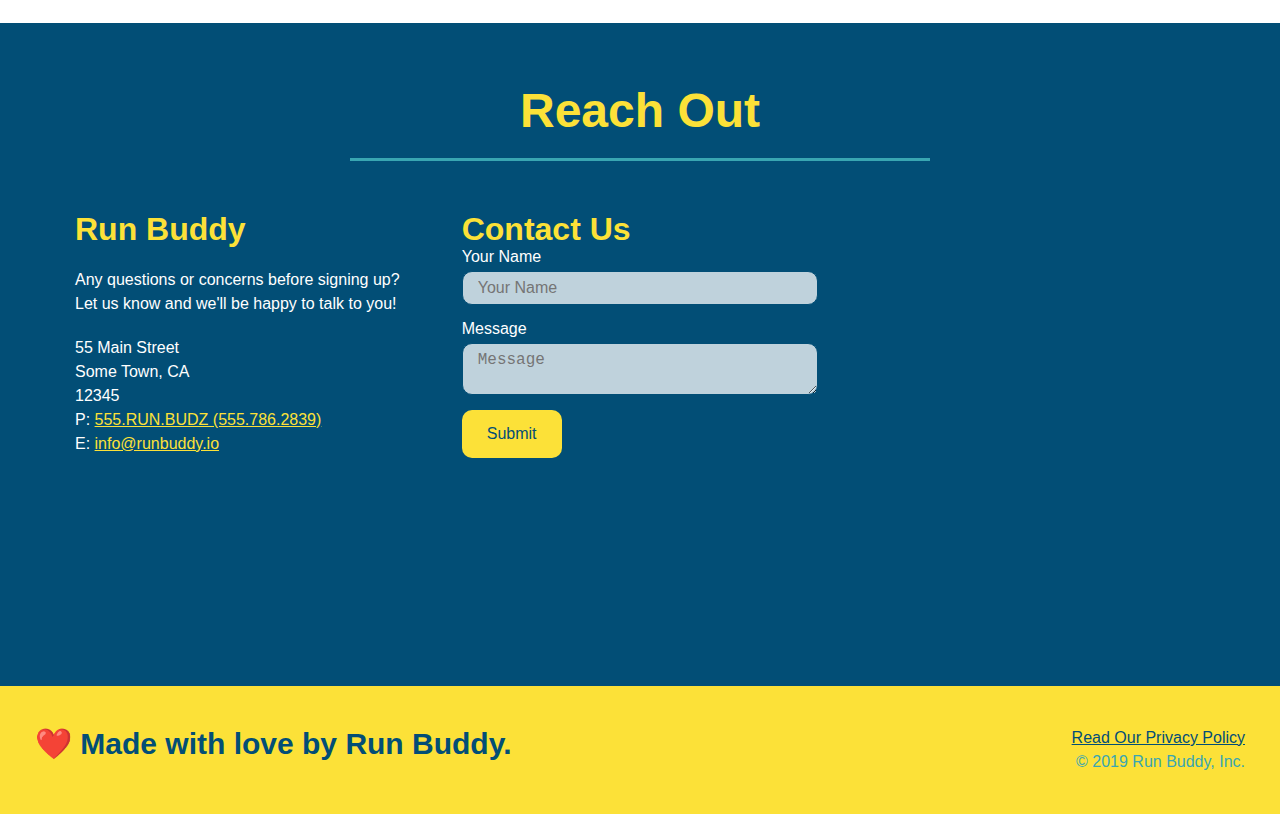
==== commit 1ca4a8fb: "custom checkboxes" ====
--- a/index.html
+++ b/index.html
@@ -59,16 +59,20 @@
                 <input type="tel" placeholder="Your Phone Number" name="phone" id="phone" class="form-input"/>
                 <p>
                     Have you worked out with a trainer before?
-                    <input type="radio" name="trainer-confirm" id="trainer-yes"/>
-                    <label for="trainer-yes"> Yes </label>
-
-                    <input type="radio" name="trainer-confirm" id="trainer-no"/>
-                    <label for="trainer-no"> No </label>
-
-                </p>
-                <p>
-                    <label for="age">I acknowledge that I am at least 18 years of age</label>
-                    <input type="checkbox" name="age-18" id="age"/>
+                    <span class="radio-wrapper">
+                        <input type="radio" name="trainer-confirm" id="trainer-yes"/>
+                        <label for="trainer-yes"> Yes </label>
+                    </span>
+                    <span class="radio-wrapper">
+                        <input type="radio" name="trainer-confirm" id="trainer-no"/>
+                        <label for="trainer-no"> No </label>
+                    </span>
+                </p>
+                <p>
+                    <span class="checkbox-wrapper">
+                        <input type="checkbox" name="age-confirm" id="checkbox"/>
+                        <label for="checkbox">I acknowledge that I am at least 18 years of age</label>
+                    </span>
                 </p>
                 <button type="submit">
                     Get running!
--- a/assets/css/style.css
+++ b/assets/css/style.css
@@ -15,6 +15,14 @@
     display: flex;
     justify-content: space-between;
     flex-wrap: wrap;
+    position: -webkit-sticky;
+    position: sticky;
+    top: 0;
+    background-image: url("../images/hero-bg.jpg");
+    background-size: cover;
+    background-attachment: fixed;
+    background-position: 80%;
+    z-index:9999;
 }
 
 header h1{
@@ -22,6 +30,7 @@
     font-size: 36px;
     color: #fce138;
     margin: 0;
+    text-shadow: 0 0 10px rgba(0,0,0,0.5);
 }
 header a{
     text-decoration:none;
@@ -41,7 +50,17 @@
     padding: 10px 15px;
     font-weight: lighter;
     font-size: 1.55vw;
-}
+    text-shadow: 0 0 10px rgba(0,0,0,0.5);
+}
+
+header nav ul li a:hover{
+    background:#fce138;
+    color:#024e76;
+    border-radius:15px;
+    text-shadow:none;
+}
+
+
 footer{
     background: #fce138;
     width: 100%;
@@ -75,6 +94,8 @@
     justify-content: center;
     flex-wrap:wrap;
     align-items: flex-start;
+    background-attachment: fixed;
+    background-position: 80%;
 }
 
 .hero-text{
@@ -90,16 +111,24 @@
     font-style: italic;
     font-size: 55px;
     color:#fce138;
+    text-shadow: 0 0 10px rgba(0,0,0,0.5);
 }
 
 .hero-form{
     color: #024e76;
-    background-color: #fce138;
+    background-color: rgba(252, 225, 56, 0.8);
     padding: 20px;
     border: solid 3px #024e76;
     width: 40%;
     margin: 3.5%;
-}
+    box-shadow: 0 0 10px rgba(0,0,0,0.5);
+    border-radius: 15px;
+}
+
+.hero-form button:hover{
+    background-color:#39a6b2;
+}
+
 .hero-form p{
     margin: 5px 0 15px 0;
 }
@@ -115,7 +144,15 @@
     color: #024e76;
     width: 100%;
     margin-bottom: 15px;
-}
+    border-radius: 10px;
+    background-color:rgba(255,255,255,0.75);
+}
+
+.form-input:focus{
+    background-color:rgba(255,255,255,1);
+    outline: none;
+}
+
 .hero-form label{
     margin: 0 5px;
 }
@@ -125,6 +162,7 @@
     border: none;
     padding: 10px 20px;
     font-size: 16px;
+    border-radius: 10px;
 }
 
 .section-title{
@@ -170,6 +208,10 @@
     justify-content: space-between;
 }
 
+.step:last-child {
+    border-bottom: none;
+}
+
 .step h3{
     color: #024e76;
     font-size: 46px;
@@ -290,7 +332,14 @@
     width: 100%;
     margin-bottom: 15px;
     margin-top: 5px;
+    border-radius: 10px;
+    background-color: rgba(255,255,255,0.75);
   }
+
+.contact-form input:focus, .contact-form textarea:focus {
+    background-color: rgba(255,255,255,1);
+    outline:none;
+}
 
 .contact-form button{
     width: 100px;
@@ -300,11 +349,79 @@
     text-align: center;
     padding: 15px 0;
     font-size: 16px;
+    border-radius: 10px;
+}
+
+.contact-form button:hover{
+    color:#fce138;
+    background:#39a6b2;
 }
 
 .contact-info a{
     color: #fce138;
 }
+
+.checkbox-wrapper input, .radio-wrapper input{
+    opacity:0;
+}
+
+.checkbox-wrapper label, .radio-wrapper label{
+    position: relative;
+    left: 10px;
+    margin: 10px;
+    line-height: 1.6;
+}
+
+.checkbox-wrapper label::before, .radio-wrapper label::before{
+    content:"";
+    height: 20px;
+    width: 20px;
+    background: rgba(255,255,255,0.75);
+    border: 1px solid #024e76;
+    position: absolute;
+    top: -4px;
+    left:-30px;
+}
+
+.radio-wrapper label::before{
+    border-radius: 50%;
+}
+
+.radio-wrapper label::after{
+    content:"";
+    width: 20px;
+    height: 20px;
+    border-radius: 50%;
+    background:#024e76;
+    position: absolute;
+    left:-29px;
+    top:-3px;
+    background-image: radial-gradient(circle, #39a6b2, #024e76);
+}
+
+.checkbox-wrapper label::after{
+    content:"";
+    height:6px;
+    width:14px;
+    border-left:2px solid #024e76;
+    border-bottom: 2px solid #024e76;
+    position: absolute;
+    left:-26px;
+    top: 1px; 
+    transform: rotate(-50deg);
+}
+
+.checkbox-wrapper input + label::after,
+.radio-wrapper input + label::after{
+    content:none;
+}
+
+.checkbox-wrapper input:checked + label::after,
+.radio-wrapper input:checked + label::after{
+    content:"";
+}
+
+
 /* REACH OUT STYLES END */
 
 
@@ -321,15 +438,112 @@
 
 /* media query for smaller desktop */
 @media screen and (max-width: 980px){
-
+    header{
+        padding-bottom: 0;
+        justify-content: center;
+        position: relative;
+    }
+
+    header h1{
+        width: 100%;
+        text-align: center;
+    }
+
+    header nav ul{
+        margin-top: 20px;
+        width: 100%;
+        justify-content: center;
+    }
+
+    header nav ul li a{
+        font-size: 20px;
+    }
+
+    footer h2, footer div{
+        text-align: center;
+        width: 100%;
+    }
+
+    .hero-text, .hero-form{
+        width: 100%;
+    }
+
+    .hero-text {
+        text-align: center;
+    }
+
+    .section-title{
+        width: 80%;
+    }
+
+    .trainer{
+        flex: 0 70%;
+        /* flex-grow is set to 0, so it won't grow to take up unused space and will stay at 70%*/
+    }
+
+    .contact-info iframe{
+        flex: 1 100%;
+        /* makes the google map get its own row and the first two can share a row */
+    }
 }
 
 /* media query for tablets */
 @media screen and (max-width:768px){
-   
+   section{
+       padding: 30px 15px;
+   }
+
+   .step h3{
+       flex: 1 100%;
+       text-align: center;
+   }
+
+   .step-info{
+       flex: 2 100%;
+       text-align: center;
+       justify-content: center;
+   }
+
+   .step-img{
+       flex: 0 32%;
+       margin-right: 0;
+       margin-top: 15px;
+       margin-bottom: 15px;
+   }
+
+   .step-text{
+       flex: 100% ;
+   }
+
 }
 
 /* media query for mobile phones and smaller*/
 @media screen and (max-width:575px){
-   
+   .hero-form button{
+       width: 100%;
+   }
+
+   .section-title{
+       width: 95%;
+   }
+
+   .intro p{
+       width: 100%;
+   }
+
+   .trainer{
+       flex: 0 100%;
+   }
+
+   .contact-info{
+       text-align: center;
+   }
+
+   .contact-info >* {
+       flex: 0 100%;
+   }
+
+   .contact-form{
+       order: 3;
+   }
 }